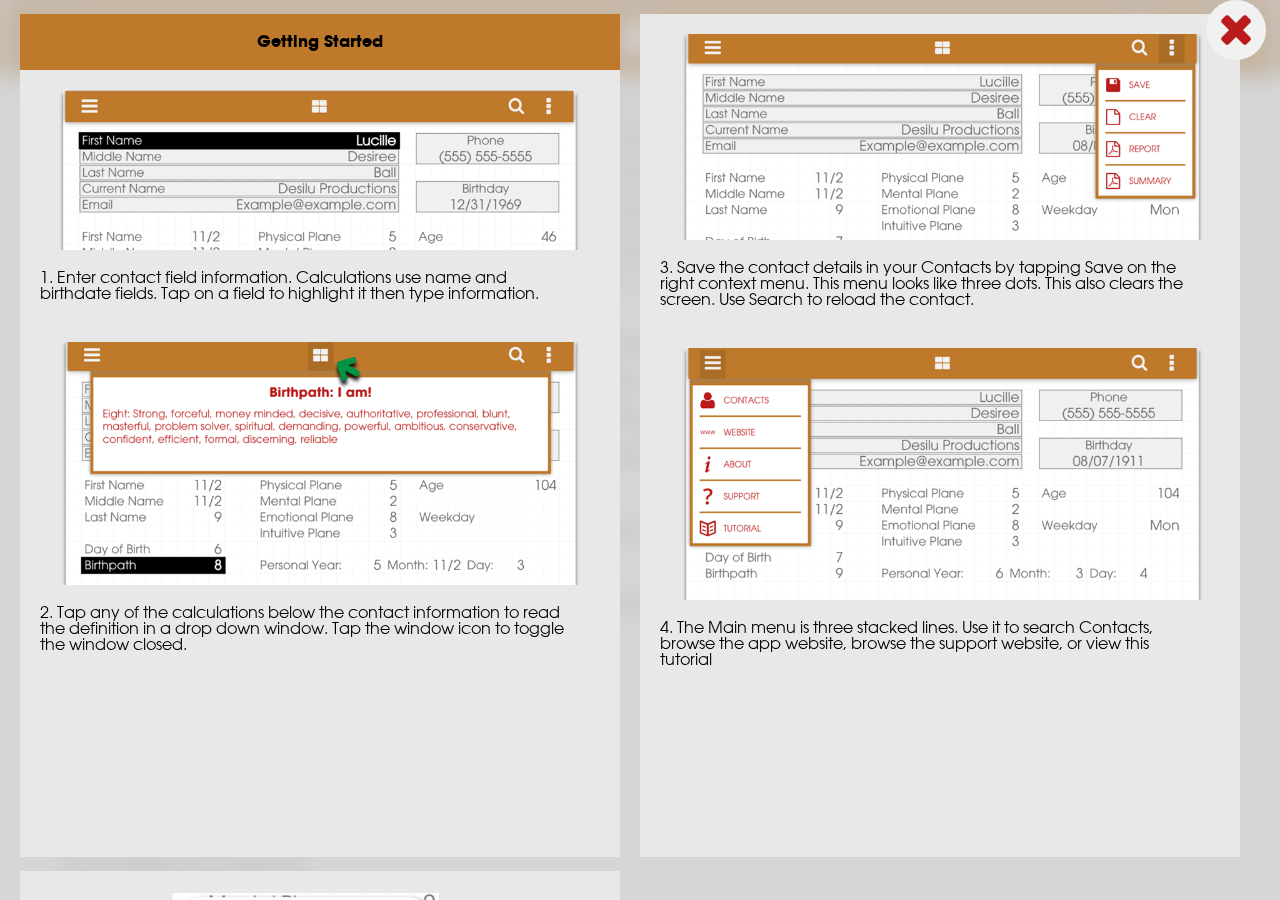
==== index.html @ e940ca66 "26" ====
<html>
<head>
<meta http-equiv = "content-type" content = "application/xhtml+xml; charset = UTF-8" />
<meta content = 'width = device-width, initial-scale = 1.0, maximum-scale = 1.0, user-scalable = 0' name = 'viewport' />
<meta name = "viewport" content = "width = device-width, maximum-scale = 1.0, initial-scale = 1.0">
<meta name="apple-mobile-web-app-status-bar-style" content="black">
<meta name="viewport" content="width=device-width, initial-scale=1.0, user-scalable=no, minimum-scale=1.0, maximum-scale=1.0">
<meta name = "apple-mobile-web-app-capable" content = "yes">
<meta name = "title" content = "Num" />
<meta name = "description" content = "Wes Hamilton Numerology" />
<title>Wes Hamilton Numerology</title>
<script src="phonegap.js"></script>
<script src="jquery.min.js"></script>

<script type="text/javascript" src="about.js"></script>
<script type="text/javascript" src="tutorial.js"></script>
<script type="text/javascript" src="rui.js"></script>
<script type="text/javascript" src="summaryfields.js"></script>
<script type="text/javascript" src="jsPDF/jspdf.js"></script>
<script type="text/javascript" src="jsPDF/libs/Deflate/adler32cs.js"></script>
<!--
<script type="text/javascript" src="jsPDF/libs/FilenamesSaver.min.js"></script>
-->
<script type="text/javascript" src="jsPDF/libs/BlobBuilder.min.js"></script>

<script type="text/javascript" src="jsPDF/jspdf.plugin.addimage.js"></script>
<script type="text/javascript" src="jsPDF/jspdf.plugin.standard_fonts_metrics.js"></script>
<script type="text/javascript" src="jsPDF/jspdf.plugin.split_text_to_size.js"></script>
<script type="text/javascript" src="jsPDF/jspdf.plugin.from_html.js"></script>

<script src="metabyfieldvalue.js"></script>
<script src="summarybyfieldvalue.js"></script>
<script>
document.addEventListener('deviceready', this.onDeviceReady, false);
function onDeviceReady(){
  //dbug('onDeviceReady()');
  web=false;
  if(device.platform=="Android"){
    android=true;
    ////AndroidFullScreen.immersiveMode(successFunction, errorFunction);
    //Immersify.enableSticky(immersifySuccess, immersifyError); // no longer using plugin
    }
  if(device.platform=="iOS"){ios=true;}
  }
var web=true;
var ios=false;
var android=false;

var viewportWidth=1;
var viewportHeight=1;
var canv;
var ctx;
var cellsDown=24;
var rowCells=1;
var cellsAcross=32;
var g=1;
var uiObj=[];
var rowCount=0;
var shifted=false;
// begin article functions and vars
var searchData=[];
var articleWidth=100;
var searchPhrase="";
var articleHeight=100;
var articleUp=false;
function closeArticle(){
  document.getElementById('articleDiv').innerHTML="";
  articleUp=false;
  if((currentPage=="toolSplash")||(currentPage=="login")){
    if((currentPage=="login")&&(profileReturnPage=="appcorepassioncareer")){
      currentPage="login";
    }
    else{
      currentPage="toolbox";
    }
  }
  geometry();
}
var articleFilename="";
function loadArticle(filename, lineNum){
  stopSplash();
  articleFilename=filename;
  //dbug('loadArticle('+filename+', '+lineNum+')');
  headerText.innerHTML="Career Seeker";
  var htmlString="";
  htmlString+='<div id="articleHolder" class="container">';
  var fileId="not found";
  var lines=[];
  var lcSearchPhrase=searchPhrase.toLowerCase();
  for (var s=0; s<searchData.length; s++){
    //dbuga(searchData[s].filename +'??'+ filename);
    if(searchData[s].filename==filename){
      fileId=searchData[s].id;
      for (var l=0; l<searchData[s].lines.length; l++){
        var line=searchData[s].lines[l];
        if(searchPhrase != ""){line=highlightLine(line,searchPhrase);}
        line=line.replace('src="', 'src="pdf/');
        lines.push(line);
      }
    }
  }
  //dbuga("lines.length="+lines.length);
  if(filename != "glossary.html"){
    lines=glossarize(lines);
    }
  htmlString+=lines.join("\n");
  htmlString+='<div class="closeBlackIcon" style="float:right; width:44px; height:44px;" ontouchend="javascript:event.preventDefault(); closeArticle()"></div>';
  htmlString+='</div>';
  htmlString+='<div class="closeBlackIconTop" ontouchend="javascript:event.preventDefault(); closeArticle()"></div>';

  articleDiv.innerHTML="";
  //document.getElementById('articleDiv').scrollTop=0
  articleDiv.innerHTML=htmlString;
  if(lineNum>0){
    //dbuga(fileId+""+lineNum);
    $('#articleHolder').scrollTop(($('#'+fileId+lineNum).offset().top-50));
  }
  else{// this refuses to work.
    window.setTimeout('articleTop()', 1);
  }
  articleUp=true;
  geometry();
}
var colorMap={
        "bg":{"focus":{"r":0, "g":0, "b":0}, "highlight":{"r":200, "g":200, "b":200}, "blur":{"r":240, "g":240, "b":"240"}},
        "color":{"focus":{"r":255, "g":255, "b":255}, "highlight":{"r":0, "g":0, "b":0}, "blur":{"r":100, "g":100, "b":"100"}}
  };
var rCanv;
var rCtx;
function init(){
  //dbuga('init()');
  canv=document.getElementById('mainCanvas');
  ctx=canv.getContext('2d');
  rCanv=document.getElementById('reportCanvas');
  rCtx=rCanv.getContext('2d');
  //console.log('init()');
  document.getElementById('preloadHolder').style.display="none";
  geometry();
  labelObj=[
  ];
  var defaultValueSize=.85;
  var defaultLabelSize=.75;
  uiObj=[{
        "id":"metaDisplay", "focusable":false,
        "limit":2, "type":"label",
        "w":12, "h":6.5,
        "l":19, "t":1,
        "r":31, "b":7.5,
        "down":1, "up":-11,
        "valueSize":.6, "labelSize":.7,
        "label":"",
        "value":"",
        "focus":0}
         ,{
        "id":"firstNameInput", "focusable":true,
        "highlights":[
         "firstName",
         "physicalPlane",
         "mentalPlane",
         "emotionalPlane",
         "intuitivePlane",
         "destiny",
         "realization",
         "heartsDesire",
         "personality",
         "habitChallenge"
         ],
        "limit":20, "type":"alpha",
        "w":20, "h":rowCells,
        "l":1, "t":1,
        "r":21, "b":2,
        "down":1, "up":-2,
        "valueSize":defaultValueSize, "labelSize":defaultLabelSize,
        "label":"First Name",
        "value":"",
        "focus":0}
        ,{
        "id":"middleNameInput", "focusable":true,
        "highlights":[
         "middleName",
         "physicalPlane",
         "mentalPlane",
         "emotionalPlane",
         "intuitivePlane",
         "destiny",
         "realization",
         "heartsDesire",
         "personality",
         "habitChallenge"
         ],
        "limit":20, "type":"alpha",
        "w":20, "h":rowCells,
        "l":1, "t":2,
        "r":21, "b":3,
        "down":1, "up":-1,
        "valueSize":defaultValueSize, "labelSize":defaultLabelSize,
        "label":"Middle Name",
        "value":"",
        "focus":0}
        ,{
        "id":"lastNameInput", "focusable":true,
        "highlights":[
         "lastName",
         "physicalPlane",
         "mentalPlane",
         "emotionalPlane",
         "intuitivePlane",
         "destiny",
         "realization",
         "heartsDesire",
         "personality",
         "habitChallenge"
         ],
        "limit":20, "type":"alpha",
        "w":20, "h":rowCells,
        "l":1, "t":3,
        "r":21, "b":4,
        "down":1, "up":-1,
        "valueSize":defaultValueSize, "labelSize":defaultLabelSize,
        "label":"Last Name",
        "value":"",
        "focus":0}
        ,{
        "id":"currentNameInput", "focusable":true,
        "highlights":[
         ],
        "limit":40, "type":"alpha",
        "w":20, "h":rowCells,
        "l":1, "t":4,
        "r":21, "b":5,
        "down":1, "up":-1,
        "valueSize":defaultValueSize, "labelSize":defaultLabelSize,
        "label":"Current Name",
        "value":"",
        "focus":0}
        ,{
        "id":"emailInput", "focusable":true,
        "highlights":[
         ],
        "limit":40, "type":"alphacharnumeric",
        "w":20, "h":rowCells,
        "l":1, "t":5,
        "r":21, "b":6,
        "down":1, "up":-1,
        "valueSize":defaultValueSize, "labelSize":defaultLabelSize,
        "label":"Email",
        "value":"",
        "focus":0}
        ,{
        "id":"phoneInput", "focusable":true,
        "highlights":[
         ],
        "limit":20, "type":"numericphone",
        "w":9, "h":2,
        "l":22, "t":1,
        "r":31, "b":3,
        "down":1, "up":-1,
        "valueSize":defaultValueSize, "labelSize":defaultLabelSize,
        "label":"Phone",
        "value":"",
        "focus":0}
        ,{
        "id":"birthdayInput", "focusable":true,
        "highlights":[
         "ageInYears",
         "dayOfWeek",
         "dayOfBirth",
         "birthpath",
         "personalYear",
         "personalMonth",
         "personalDay",
         "realization",
         "firstPinnacle",
         "secondPinnacle",
         "thirdPinnacle",
         "fourthPinnacle",
         "firstChallenge",
         "secondChallenge",
         "thirdChallenge",
         "fourthChallenge",
         "firstAge",
         "secondAge",
         "thirdAge",
         "fourthAge",
         ],
        "limit":8, "type":"numericslash",
        "w":9, "h":2,
        "l":22, "t":4,
        "r":31, "b":6,
        "down":-5, "up":-1,
        "valueSize":defaultValueSize, "labelSize":defaultLabelSize,
        "label":"Birthday",
        "value":"",
        "focus":0}
        ,{
        "id":"ageInYears", "focusable":false,
        "limit":10, "type":"label",
        "w":9, "h":1,
        "l":22, "t":7,
        "r":31, "b":8,
        "down":2, "up":-2,
        "valueSize":defaultValueSize, "labelSize":defaultLabelSize,
        "label":"Age",
        "value":"",
        "focus":0}
        ,{
        "id":"dayOfWeek", "focusable":false,
        "limit":10, "type":"label",
        "w":9, "h":1,
        "l":22, "t":9,
        "r":31, "b":10,
        "down":2, "up":-2,
        "valueSize":defaultValueSize, "labelSize":defaultLabelSize,
        "label":"Weekday",
        "value":"",
        "focus":0}
        ,{
        "id":"firstName", "focusable":true,
        "limit":5, "type":"label",
        "w":9, "h":rowCells,
        "l":1, "t":7,
        "r":10, "b":8,
        "down":2, "up":-3,
        "valueSize":defaultValueSize, "labelSize":defaultLabelSize,
        "label":"First Name",
        "value":"",
        "focus":0}
        ,{
        "id":"physicalPlane", "focusable":true,
        "limit":5, "type":"label",
        "w":9, "h":rowCells,
        "l":12, "t":7,
        "r":21, "b":8,
        "down":2, "up":-2,
        "valueSize":defaultValueSize, "labelSize":defaultLabelSize,
        "label":"Physical Plane",
        "value":"",
        "focus":0}
        ,{
        "id":"middleName", "focusable":true,
        "limit":5, "type":"label",
        "w":9, "h":rowCells,
        "l":1, "t":8,
        "r":10, "b":9,
        "down":2, "up":-2,
        "valueSize":defaultValueSize, "labelSize":defaultLabelSize,
        "label":"Middle Name",
        "value":"",
        "focus":0}
        ,{
        "id":"mentalPlane", "focusable":true,
        "limit":5, "type":"label",
        "w":9, "h":rowCells,
        "l":12, "t":8,
        "r":21, "b":9,
        "down":2, "up":-2,
        "valueSize":defaultValueSize, "labelSize":defaultLabelSize,
        "label":"Mental Plane",
        "value":"",
        "focus":0}
        ,{
        "id":"lastName", "focusable":true,
        "limit":5, "type":"label",
        "w":9, "h":rowCells,
        "l":1, "t":9,
        "r":10, "b":10,
        "down":3, "up":-2,
        "valueSize":defaultValueSize, "labelSize":defaultLabelSize,
        "label":"Last Name",
        "value":"",
        "focus":0}
        ,{
        "id":"emotionalPlane", "focusable":true,
        "limit":5, "type":"label",
        "w":9, "h":rowCells,
        "l":12, "t":9,
        "r":21, "b":10,
        "down":1, "up":-2,
        "valueSize":defaultValueSize, "labelSize":defaultLabelSize,
        "label":"Emotional Plane",
        "value":"",
        "focus":0}
        ,{
        "id":"intuitivePlane", "focusable":true,
        "limit":5, "type":"label",
        "w":9, "h":rowCells,
        "l":12, "t":10,
        "r":21, "b":11,
        "down":3, "up":-1,
        "valueSize":defaultValueSize, "labelSize":defaultLabelSize,
        "label":"Intuitive Plane",
        "value":"",
        "focus":0}
        ,{
        "id":"dayOfBirth", "focusable":true,
        "limit":5, "type":"label",
        "w":9, "h":rowCells,
        "l":1, "t":11,
        "r":10, "b":12,
        "down":1, "up":-3,
        "valueSize":defaultValueSize, "labelSize":defaultLabelSize,
        "label":"Day of Birth",
        "value":"",
        "focus":0}
        ,{
        "id":"birthpath", "focusable":true,
        "limit":5, "type":"label",
        "w":9, "h":rowCells,
        "l":1, "t":12,
        "r":10, "b":13,
        "down":4, "up":-1,
        "valueSize":defaultValueSize, "labelSize":defaultLabelSize,
        "label":"Birthpath",
        "value":"",
        "focus":0}
        ,{
        "id":"personalYear", "focusable":true,
        "limit":5, "type":"label",
        "w":8, "h":rowCells,
        "l":12, "t":12,
        "r":20, "b":13,
        "down":4, "up":-3,
        "valueSize":defaultValueSize, "labelSize":defaultLabelSize,
        "label":"Personal Year:",
        "value":"",
        "focus":0}
        ,{
        "id":"personalMonth", "focusable":true,
        "limit":5, "type":"label",
        "w":5, "h":rowCells,
        "l":20, "t":12,
        "r":25, "b":13,
        "down":4, "up":-4,
        "valueSize":defaultValueSize, "labelSize":defaultLabelSize,
        "label":"Month:",
        "value":"",
        "focus":0}
        ,{
        "id":"personalDay", "focusable":true,
        "limit":5, "type":"label",
        "w":4, "h":rowCells,
        "l":25, "t":12,
        "r":29, "b":13,
        "down":4, "up":-5,
        "valueSize":defaultValueSize, "labelSize":defaultLabelSize,
        "label":"Day:",
        "value":"",
        "focus":0}
        ,{
        "id":"destiny", "focusable":true,
        "limit":5, "type":"label",
        "w":9, "h":rowCells,
        "l":1, "t":14,
        "r":10, "b":15,
        "down":4, "up":-4,
        "valueSize":defaultValueSize, "labelSize":defaultLabelSize,
        "label":"Destiny",
        "value":"",
        "focus":0}
        ,{
        "id":"~", "focusable":false,
        "limit":5, "type":"label",
        "w":4, "h":rowCells,
        "l":16, "t":14,
        "r":20, "b":15,
        "down":5, "up":-4,
        "valueSize":defaultValueSize, "labelSize":defaultLabelSize,
        "label":"Pinnacles",
        "value":"",
        "focus":0}
        ,{
        "id":"~", "focusable":false,
        "limit":5, "type":"label",
        "w":5, "h":rowCells,
        "l":21, "t":14,
        "r":26, "b":15,
        "down":5, "up":-4,
        "valueSize":defaultValueSize, "labelSize":defaultLabelSize,
        "label":"Challenges",
        "value":"",
        "focus":0}
        ,{
        "id":"~", "focusable":false,
        "limit":5, "type":"label",
        "w":3, "h":rowCells,
        "l":27, "t":14,
        "r":30, "b":15,
        "down":5, "up":-4,
        "valueSize":defaultValueSize, "labelSize":defaultLabelSize,
        "label":"Ages",
        "value":"",
        "focus":0}
        ,{
        "id":"realization", "focusable":true,
        "limit":5, "type":"label",
        "w":9, "h":rowCells,
        "l":1, "t":15,
        "r":10, "b":16,
        "down":5, "up":-4,
        "valueSize":defaultValueSize, "labelSize":defaultLabelSize,
        "label":"Realization",
        "value":"",
        "focus":0}
        ,{
        "id":"firstLabel", "focusable":true,
        "limit":5, "type":"label",
        "w":4, "h":rowCells,
        "l":12, "t":15,
        "r":16, "b":16,
        "down":5, "up":-5,
        "valueSize":defaultValueSize, "labelSize":defaultLabelSize,
        "label":"First",
        "value":"",
        "focus":0}
        ,{
        "id":"firstPinnacle", "focusable":true,
        "limit":5, "type":"label",
        "w":2, "h":rowCells,
        "l":16, "t":15,
        "r":18, "b":16,
        "down":5, "up":-5,
        "valueSize":defaultValueSize, "labelSize":defaultLabelSize,
        "label":"",
        "value":"",
        "focus":0}
        ,{
        "id":"firstChallenge", "focusable":true,
        "limit":5, "type":"label",
        "w":2, "h":rowCells,
        "l":21, "t":15,
        "r":23, "b":16,
        "down":5, "up":-5,
        "valueSize":defaultValueSize, "labelSize":defaultLabelSize,
        "label":"",
        "value":"",
        "focus":0}
        ,{
        "id":"firstAge", "focusable":false,
        "limit":5, "type":"label",
        "w":6, "h":rowCells,
        "l":25, "t":15,
        "r":31, "b":16,
        "down":5, "up":-5,
        "valueSize":defaultValueSize, "labelSize":defaultLabelSize,
        "label":"",
        "value":"",
        "focus":0}
        ,{
        "id":"heartsDesire", "focusable":true,
        "limit":5, "type":"label",
        "w":9, "h":rowCells,
        "l":1, "t":16,
        "r":10, "b":17,
        "down":5, "up":-5,
        "valueSize":defaultValueSize, "labelSize":defaultLabelSize,
        "label":"Heart's Desire",
        "value":"",
        "focus":0}
        ,{
        "id":"secondLabel", "focusable":true,
        "limit":5, "type":"label",
        "w":4, "h":rowCells,
        "l":12, "t":16,
        "r":16, "b":17,
        "down":5, "up":-5,
        "valueSize":defaultValueSize, "labelSize":defaultLabelSize,
        "label":"Second",
        "value":"",
        "focus":0}
        ,{
        "id":"secondPinnacle", "focusable":true,
        "limit":5, "type":"label",
        "w":2, "h":rowCells,
        "l":16, "t":16,
        "r":18, "b":17,
        "down":5, "up":-5,
        "valueSize":defaultValueSize, "labelSize":defaultLabelSize,
        "label":"",
        "value":"",
        "focus":0}
        ,{
        "id":"secondChallenge", "focusable":true,
        "limit":5, "type":"label",
        "w":2, "h":rowCells,
        "l":21, "t":16,
        "r":23, "b":17,
        "down":5, "up":-5,
        "valueSize":defaultValueSize, "labelSize":defaultLabelSize,
        "label":"",
        "value":"",
        "focus":0}
        ,{
        "id":"secondAge", "focusable":false,
        "limit":5, "type":"label",
        "w":6, "h":rowCells,
        "l":25, "t":16,
        "r":31, "b":17,
        "down":5, "up":-5,
        "valueSize":defaultValueSize, "labelSize":defaultLabelSize,
        "label":"",
        "value":"",
        "focus":0}
        ,{
        "id":"personality", "focusable":true,
        "limit":5, "type":"label",
        "w":9, "h":rowCells,
        "l":1, "t":17,
        "r":10, "b":18,
        "down":5, "up":-5,
        "valueSize":defaultValueSize, "labelSize":defaultLabelSize,
        "label":"Personality",
        "value":"",
        "focus":0}
        ,{
        "id":"thirdLabel", "focusable":true,
        "limit":5, "type":"label",
        "w":4, "h":rowCells,
        "l":12, "t":17,
        "r":16, "b":18,
        "down":5, "up":-5,
        "valueSize":defaultValueSize, "labelSize":defaultLabelSize,
        "label":"Third",
        "value":"",
        "focus":0}
        ,{
        "id":"thirdPinnacle", "focusable":true,
        "limit":5, "type":"label",
        "w":2, "h":rowCells,
        "l":16, "t":17,
        "r":18, "b":18,
        "down":5, "up":-5,
        "valueSize":defaultValueSize, "labelSize":defaultLabelSize,
        "label":"",
        "value":"",
        "focus":0}
        ,{
        "id":"thirdChallenge", "focusable":true,
        "limit":5, "type":"label",
        "w":2, "h":rowCells,
        "l":21, "t":17,
        "r":23, "b":18,
        "down":5, "up":-5,
        "valueSize":defaultValueSize, "labelSize":defaultLabelSize,
        "label":"",
        "value":"",
        "focus":0}
        ,{
        "id":"thirdAge", "focusable":false,
        "limit":5, "type":"label",
        "w":6, "h":rowCells,
        "l":25, "t":17,
        "r":31, "b":18,
        "down":5, "up":-5,
        "valueSize":defaultValueSize, "labelSize":defaultLabelSize,
        "label":"",
        "value":"",
        "focus":0}
        ,{
        "id":"habitChallenge", "focusable":true,
        "limit":5, "type":"label",
        "w":9, "h":rowCells,
        "l":1, "t":18,
        "r":10, "b":19,
        "down":5, "up":-5,
        "valueSize":defaultValueSize, "labelSize":defaultLabelSize,
        "label":"Habit Challenge",
        "value":"",
        "focus":0}
        ,{
        "id":"fourthLabel", "focusable":true,
        "limit":5, "type":"label",
        "w":4, "h":rowCells,
        "l":12, "t":18,
        "r":16, "b":19,
        "down":6, "up":-5,
        "valueSize":defaultValueSize, "labelSize":defaultLabelSize,
        "label":"Fourth",
        "value":"",
        "focus":0}
        ,{
        "id":"fourthPinnacle", "focusable":true,
        "limit":5, "type":"label",
        "w":2, "h":rowCells,
        "l":16, "t":18,
        "r":18, "b":19,
        "down":8, "up":-5,
        "valueSize":defaultValueSize, "labelSize":defaultLabelSize,
        "label":"",
        "value":"",
        "focus":0}
        ,{
        "id":"fourthChallenge", "focusable":true,
        "limit":5, "type":"label",
        "w":2, "h":rowCells,
        "l":21, "t":18,
        "r":23, "b":19,
        "down":10, "up":-5,
        "valueSize":defaultValueSize, "labelSize":defaultLabelSize,
        "label":"",
        "value":"",
        "focus":0}
        ,{
        "id":"fourthAge", "focusable":false,
        "limit":5, "type":"label",
        "w":6, "h":rowCells,
        "l":25, "t":18,
        "r":31, "b":19,
        "down":11, "up":-5,
        "valueSize":defaultValueSize, "labelSize":defaultLabelSize,
        "label":"",
        "value":"",
        "focus":0}
        ,{
        "id":"~", "focusable":false,
        "limit":5, "type":"label",
        "w":8, "h":rowCells*2,
        "l":1, "t":20,
        "r":9, "b":22,
        "down":11, "up":-5,
        "valueSize":defaultValueSize, "labelSize":defaultLabelSize,
        "label":"Distribution of Numbers in Name",
        "value":"",
        "focus":0}
        ,{
        "id":"count1", "focusable":true,
        "limit":2, "type":"label",
        "w":1, "h":2,
        "l":10, "t":20,
        "r":11, "b":22,
        "down":10, "up":-6,
        "valueSize":defaultValueSize, "labelSize":defaultLabelSize,
        "label":"1",
        "value":"",
        "focus":0}
        ,{
        "id":"count2", "focusable":true,
        "limit":2, "type":"label",
        "w":1, "h":2,
        "l":11.75, "t":20,
        "r":12.75, "b":22,
        "down":1, "up":-6,
        "valueSize":defaultValueSize, "labelSize":defaultLabelSize,
        "label":"2",
        "value":"",
        "focus":0}
        ,{
        "id":"count3", "focusable":true,
        "limit":2, "type":"label",
        "w":1, "h":2,
        "l":13.5, "t":20,
        "r":14.5, "b":22,
        "down":1, "up":-7,
        "valueSize":defaultValueSize, "labelSize":defaultLabelSize,
        "label":"3",
        "value":"",
        "focus":0}
        ,{
        "id":"count4", "focusable":true,
        "limit":2, "type":"label",
        "w":1, "h":2,
        "l":15.25, "t":20,
        "r":16.25, "b":22,
        "down":1, "up":-7,
        "valueSize":defaultValueSize, "labelSize":defaultLabelSize,
        "label":"4",
        "value":"",
        "focus":0}
        ,{
        "id":"count5", "focusable":true,
        "limit":2, "type":"label",
        "w":1, "h":2,
        "l":17, "t":20,
        "r":18, "b":22,
        "down":1, "up":-8,
        "valueSize":defaultValueSize, "labelSize":defaultLabelSize,
        "label":"5",
        "value":"",
        "focus":0}
        ,{
        "id":"count6", "focusable":true,
        "limit":2, "type":"label",
        "w":1, "h":2,
        "l":18.75, "t":20,
        "r":19.75, "b":22,
        "down":1, "up":-9,
        "valueSize":defaultValueSize, "labelSize":defaultLabelSize,
        "label":"6",
        "value":"",
        "focus":0}
        ,{
        "id":"count7", "focusable":true,
        "limit":2, "type":"label",
        "w":1, "h":2,
        "l":20.5, "t":20,
        "r":21.5, "b":22,
        "down":1, "up":-9,
        "valueSize":defaultValueSize, "labelSize":defaultLabelSize,
        "label":"7",
        "value":"",
        "focus":0}
        ,{
        "id":"count8", "focusable":true,
        "limit":2, "type":"label",
        "w":1, "h":2,
        "l":22.25, "t":20,
        "r":23.25, "b":22,
        "down":1, "up":-10,
        "valueSize":defaultValueSize, "labelSize":defaultLabelSize,
        "label":"8",
        "value":"",
        "focus":0}
        ,{
        "id":"count9", "focusable":true,
        "limit":2, "type":"label",
        "w":1, "h":2,
        "l":24, "t":20,
        "r":25, "b":22,
        "down":1, "up":-10,
        "valueSize":defaultValueSize, "labelSize":defaultLabelSize,
        "label":"9",
        "value":"",
        "focus":0}
        ,{
        "id":"karmicLesson", "focusable":true,
        "limit":2, "type":"label",
        "w":6, "h":2,
        "l":25.5, "t":20,
        "r":31.5, "b":22,
        "down":1, "up":-11,
        "valueSize":defaultValueSize, "labelSize":defaultLabelSize,
        "label":"Karmic Lesson",
        "value":"",
        "focus":0}
  ];
  //hideSave();
  window.setInterval('secondTick()', 1000);
  window.requestAnimationFrame(tick);

  document.body.style.backgroundImage="";
  //dbuga('init() 6' );

  //dbuga('init() 7' );
  //createRui:function(containerRef, barColor, barTextColor, surroundColor, bgColor, textColor, circleColor, iconPath, barIcons, menuIcons, squareIcons, iconPad, selectColor, paraFont, headFont)
  rui.createRui(document.getElementById('menuHolder'), "#be792b", "#be792b", "#be792b", "rgb(255,255,255)", "#b91c1b", "#ffffff", "icons/", "white", "red", "red", 0.25, "rgba(200,200,200,.25)", "avantbook", "avantbold");

  //dbuga('init() yOffset='+yOffset );
  //dbuga('init() 8');
  openTutorial();
  //dbuga('init() completed');
  }
// unused
function appDown(e){
  dbuga('appDown ?????');
  }

function appTyped(keyCode){
    dbuga("appTyped should be disabled ???");
  }


var searchTyping=false;
function searchTyped(keyCode){
  dbuga('searchTyped('+keyCode+') searchTyping:'+searchTyping);
  }
var lastDown=0;
var lastPress=0;
var linkedSources={
  "firstName":"firstNameInput",
  "middleName":"middleNameInput",
  "lastName":"lastNameInput",
  };
function roundRect(ctx, x, y, w, h, rad, lineWidth, strokeStyle, fillStyle, label, labelColor, font, iconAlpha){
  var inset=rad+lineWidth/2;
  if(lineWidth>0){
    ctx.beginPath();
    ctx.arc(x+inset,y+inset, rad, pi*1, pi*1.5, false);
    ctx.arc(x+w-inset,y+inset, rad, pi*1.5, pi*2, false);
    ctx.arc(x+w-inset, y+h-inset, rad, 0, pi*.5, false);
    ctx.arc(x+inset,y+h-inset, rad, pi*.5, pi*1, false);
    ctx.closePath();
    ctx.strokeStyle=strokeStyle;
    ctx.fillStyle=fillStyle;
    ctx.fill();
    ctx.lineWidth=lineWidth;
    ctx.stroke();
    }
  if(label.indexOf(".png")>-1){
    ctx.globalAlpha=iconAlpha;
    var img=document.getElementById(label);
    ctx.drawImage(img, x+inset, y+inset, w-inset*2, h-inset*2);
    ctx.globalAlpha=1;
    }
  else{
    ctx.fillStyle=labelColor;
    ctx.textBaseline= "middle";
    ctx.textAlign= "center";
    ctx.font=font;
    var parts=label.split("-");
    //1:step:1/2, start:1/2
    //2:step:1/3 start:1/3
    //3:step:1/4 start:1/4
    var step=h/(parts.length+1);
    for (var p=0; p<parts.length; p++){
      ctx.fillText(parts[p],x+w/2,y+step+step*p);
      }
    }
  }
var saving=false;
var hideLeft=-12;
var unhideLeft=19;
var hideTop=-2;
var unhideTop=5;
function setupLocalStorage(){
  //dbuga('setupLocalStorage()');
  if(localStorage.getItem("reading") === null) {
    //dbuga('setupLocalStorage()3 reading null');
    localStorage.setItem("reading", JSON.stringify(reading));
    }
  else{
    //dbuga('setupLocalStorage() 4');
    reading=JSON.parse(localStorage.getItem("reading"));
    updateIdValue("firstNameInput", reading.firstNameInput);
    updateIdValue("middleNameInput", reading.middleNameInput);
    updateIdValue("lastNameInput", reading.lastNameInput);
    updateIdValue("currentNameInput", reading.currentNameInput);
    updateIdValue("birthdayInput", reading.birthdayInput);
    updateIdValue("phoneInput", reading.phoneInput);
    updateIdValue("emailInput", reading.emailInput);
    //dbuga('setupLocalStorage() 5');
    userInput();
    //dbuga('setupLocalStorage() 6');
    }
  //dbuga('setupLocalStorage() completed');
  }
var reading={"valid":false, "counts":[-1,0,0,0,0,0,0,0,0,0]};
var daysOfWeek=["Sunday", "Monday", "Tuesday", "Wednesday", "Thursday", "Friday", "Saturday"];
function nowMMDDYYYY(){
  var nowDate=new Date();
  var dd=nowDate.getDate();
  if(dd<10){dd="0"+dd;}
  var mm=nowDate.getMonth()+1;
  if(mm<10){mm="0"+mm;}
  var yyyy=nowDate.getFullYear();
  return mm+""+dd+""+yyyy;
  }
function userInput(){
  var nowDate=new Date();
  reading.valid=false;
  // needed? use clearCalcs here instead
  //console.log('userInput so clearCalcs first');
  clearCalcs();
  reading.firstNameInput=valueOfId("firstNameInput").toLowerCase();
  reading.middleNameInput=valueOfId("middleNameInput").toLowerCase();
  reading.lastNameInput=valueOfId("lastNameInput").toLowerCase();
  reading.currentNameInput=valueOfId("currentNameInput").toLowerCase();
  reading.emailInput=valueOfId("emailInput");
  reading.phoneInput=valueOfId("phoneInput");
  reading.birthdayInput=valueOfId("birthdayInput");

  if(reading.birthdayInput.length==8){
    reading.birthMMDDYYYY=reading.birthdayInput;
    var parts=reading.birthdayInput.split('');
    reading.birthYYYY=parts.slice(4,8).join('');
    reading.birthDD=parts.slice(2,4).join('');
    reading.birthMM=parts.slice(0,2).join('');
    //dbuga(uiObj[uiFocus].id+ " " +uiObj[uiFocus].value);
    reading.birthdateDate=new Date(Number(reading.birthYYYY), Number(reading.birthMM)-1, Number(reading.birthDD));
    reading.dayOfWeekNum=reading.birthdateDate.getDay();
    reading.dayOfWeekStr=daysOfWeek[reading.dayOfWeekNum];
    //reading.dayOfBirth=specialize(reading.birthDD);//1-31 including 11/2...
    reading.dayOfBirth=reduceNumStr(""+reading.birthDD, "birthDD");//1-31 including 11/2...

    reading.ageInYears=getAge(reading.birthdateDate);
    reading.birthSum=Number(unmaster(reduceNumStr(reading.birthMM, "birthMM")))+Number(unmaster(reduceNumStr(reading.birthDD, "birthDD")))+Number(unmaster(reduceNumStr(reading.birthYYYY, "birthYYYY")));
    reading.birthpath=reduceNumStr(""+reading.birthSum, "reading.birthSum");
  //personal
    reading.globalYear=nowDate.getFullYear();
    reading.globalYearVal=reduceNumStr(""+reading.globalYear, "globalyear");
    var personalYearNum=Number(reading.birthMM)+Number(reading.birthDD)+Number(reading.globalYear);
    reading.personalYear=reduceNumStr(""+personalYearNum, "personalYear");

    reading.globalMonth=nowDate.getMonth()+1;
    //dbuga("reading.globalMonth "+reading.globalMonth);
    reading.globalMonthVal=reduceNumStr(""+reading.globalMonth, "globalMonth");

    reading.personalMonthNum=Number(master(reading.personalYear))+Number(reading.globalMonth);
    reading.personalMonth=reduceNumStr(""+reading.personalMonthNum, "personalMonth");
    reading.globalDay=nowDate.getDate();
    reading.globalDayVal=reduceNumStr(""+reading.globalDay, "globalDay");
    reading.personalDayNum=Number(master(reading.personalYear))+Number(reading.globalMonth)+Number(reading.globalDay);
    reading.personalDay=reduceNumStr(reading.personalDayNum+"", "personalDayNum");
    var m=Number(unmaster(reduceNumStr(reading.birthMM)), "m");
    var d=Number(unmaster(reduceNumStr(reading.birthDD)), "d");
    var y=Number(unmaster(reduceNumStr(reading.birthYYYY)), "y");
    reading.firstPinnacle=reduceNumStr(""+(m+d), "firstPinnacle");
    reading.secondPinnacle=reduceNumStr(""+(d+y), "secondPinnacle");
    reading.thirdPinnacle=reduceNumStr(""+sumArray([reading.firstPinnacle,reading.secondPinnacle]), "thirdPinnacle");
    reading.fourthPinnacle=reduceNumStr(""+(m+y), "fourthPinnacle");
    reading.firstChallenge=reduceNumStr(""+Math.abs(m-d), "firstChallenge");
    reading.secondChallenge=reduceNumStr(""+Math.abs(d-y), "secondChallenge");
    reading.thirdChallenge=reduceNumStr(""+Math.abs(Number(unmaster(reading.firstChallenge))-Number(unmaster(reading.secondChallenge))), "thirdChallenge");
    reading.fourthChallenge=reduceNumStr(""+Math.abs(m-y), "fourthChallenge");
// june 17 new ages
    reading.firstAgeStart=0;
    reading.firstAgeEnd=36-Number(unmaster(reading.birthpath));
    reading.firstAgeLabel=reading.firstAgeStart+" to "+reading.firstAgeEnd;
    reading.firstAgeValue=reading.firstAgeEnd+Number(reading.birthYYYY);
    reading.secondAgeStart=reading.firstAgeEnd+1;
    reading.secondAgeEnd=reading.secondAgeStart+8;
    reading.secondAgeLabel=reading.secondAgeStart+" to "+reading.secondAgeEnd;
    reading.secondAgeValue=reading.secondAgeEnd+Number(reading.birthYYYY);
    reading.thirdAgeStart=reading.secondAgeEnd+1;
    reading.thirdAgeEnd=reading.thirdAgeStart+8;
    reading.thirdAgeLabel=reading.thirdAgeStart+" to "+reading.thirdAgeEnd;
    reading.thirdAgeValue=reading.thirdAgeEnd+Number(reading.birthYYYY);
    reading.fourthAgeStart=reading.thirdAgeEnd+1;
    reading.fourthAgeEnd="*";
    reading.fourthAgeLabel=reading.fourthAgeStart+" to "+reading.fourthAgeEnd;
    reading.fourthAgeValue="";
    }
  //dbug("reading.birthdayInput.length "+reading.birthdayInput.length);
  if(reading.firstNameInput != ""){
    reading.firstNameSum=sumArray(strToNums(valueOfId("firstNameInput")));
    reading.firstNameVal=reduceNumStr(""+reading.firstNameSum, "reading.firstNameSum");
    //console.log('reading.firstNameVal '+reading.firstNameVal);
    }
  if(reading.middleNameInput != ""){
    reading.middleNameSum=sumArray(strToNums(valueOfId("middleNameInput")));
    reading.middleNameVal=reduceNumStr(""+reading.middleNameSum, "reading.middleNameSum");
    }
  if(reading.lastNameInput != ""){
    reading.lastNameSum=sumArray(strToNums(valueOfId("lastNameInput")));
    reading.lastNameVal=reduceNumStr(""+reading.lastNameSum, "reading.lastNameSum");
    }
  if((reading.firstNameInput != "")&&(reading.lastNameInput != "")){
    reading.destiny=reduceNumStr(""+sumArray([master(reading.firstNameVal), master(reading.middleNameVal), master(reading.lastNameVal)]), "destiny");
    //console.log(reading);
    reading.nameStr=valueOfId("firstNameInput")+valueOfId("middleNameInput")+valueOfId("lastNameInput");
    reading.nameVowelArray=vowels(reading.nameStr);
    reading.heartsDesire=reduceNumStr(""+sumLetterArray(reading.nameVowelArray), "heartsDesire");
    reading.nameConsonantArray=consonants(reading.nameStr);
    reading.personality=reduceNumStr(""+sumLetterArray(reading.nameConsonantArray), "personality");
    reading.habitChallenge=reduceNumStr(""+reading.nameStr.length, "habitChallenge");
    reading.counts=[-1,
    numberCount(1,reading.nameStr),
    numberCount(2,reading.nameStr),
    numberCount(3,reading.nameStr),
    numberCount(4,reading.nameStr),
    numberCount(5,reading.nameStr),
    numberCount(6,reading.nameStr),
    numberCount(7,reading.nameStr),
    numberCount(8,reading.nameStr),
    numberCount(9,reading.nameStr)
    ];
    reading.karmicArray=[];
  //dbuga("userInput counts "+reading.counts.length);
    for(var n=1; n<=9; n++){
      if(reading.counts[n]==0){reading.karmicArray.push(""+n);}
      }
    reading.physicalPlane=reduceNumStr(""+(reading.counts[4]+reading.counts[5]), "physicalPlane");
    reading.mentalPlane=reduceNumStr(""+(reading.counts[1]+reading.counts[8]), "mentalPlane");
    reading.emotionalPlane=reduceNumStr(""+(reading.counts[2]+reading.counts[3]+reading.counts[6]), "emotionalPlane");
    reading.intuitivePlane=reduceNumStr(""+(reading.counts[7]+reading.counts[9]), "intuitivePlane");

  if((reading.birthdayInput.length==8)&&(reading.firstNameInput != "")&&(reading.lastNameInput != "")){
    // fully valid
    reading.realization=reduceNumStr(""+sumArray([reading.destiny, reading.birthpath]), "realization");
    }

    localStorage.setItem("reading", JSON.stringify(reading));
    }
  if(metaFocus != -1){updateMeta();}
  if((reading.birthdayInput.length==8) && (reading.firstNameInput.length>0) && (reading.lastNameInput.length>0)){
    reading.valid=true;
    }
  updateValues();
  }
function clearCalcs(){
  //dbuga('clearCalcs()');
    reading.birthMMDDYYYY="";
    reading.birthYYYY='';
    reading.birthDD='';
    reading.birthMM='';
    reading.dayOfWeekNum=0;
    reading.dayOfWeekStr="";
    reading.dayOfBirth="";
    reading.ageInYears="";
    reading.birthSum="";
    reading.birthpath="";
  //added july 2
  reading.firstNameInput="";
  reading.middleNameInput="";
  reading.lastNameInput="";
  reading.birthdayInput="";
  reading.birthdateDate="";
  reading.valid=false;
  //added july 2
  reading.currentNameInput="";
  reading.emailInput="";
  reading.phoneInput="";
  reading.firstNameSum="";
  reading.firstNameVal="";
  reading.middleNameSum="";
  reading.middleNameVal="";
  reading.lastNameSum="";
  reading.lastNameVal="";
  reading.destiny="";
  reading.nameStr="";
  reading.nameVowelArray=[];
  reading.heartsDesire="";
  reading.nameConsonantArray=[];
  reading.personality="";
  reading.realization="";

  reading.habitChallenge="";
  reading.karmicArray=[];
  //dbuga("clearCalcs counts "+reading.counts.length);
  for(var n=1; n<=9; n++){
    reading.counts[n]="";
    }
  reading.physicalPlane="";
  reading.mentalPlane="";
  reading.emotionalPlane="";
  reading.intuitivePlane="";
  //personal
  reading.globalYear="";
  reading.globalYearVal="";
  var personalYearNum="";
  reading.personalYear="";

  reading.globalMonth="";
  reading.globalMonthVal="";

  reading.personalMonthNum="";
  reading.personalMonth="";
  reading.globalDay="";
  reading.globalDayVal="";
  reading.personalDayNum="";
  reading.personalDay="";
  reading.firstPinnacle="";
  reading.secondPinnacle="";
  reading.thirdPinnacle="";
  reading.fourthPinnacle="";
  reading.firstChallenge="";
  reading.secondChallenge="";
  reading.thirdChallenge="";
  reading.fourthChallenge="";
  reading.firstAgeLabel="";
  reading.secondAgeLabel="";
  reading.thirdAgeLabel="";
  reading.fourthAgeLabel="";
  reading.firstAgeValue="";
  reading.secondAgeValue="";
  reading.thirdAgeValue="";
  reading.fourthAgeValue="";
  updateValues();
  }
function updateValues(){
  updateIdValue("dayOfWeek", reading.dayOfWeekStr);
  updateIdValue("dayOfBirth", reading.dayOfBirth);
    updateIdValue("ageInYears", reading.ageInYears);
    updateIdValue("birthpath", reading.birthpath);
updateIdValue("firstName", reading.firstNameVal);
    updateIdValue("middleName", reading.middleNameVal);
  updateIdValue("lastName", reading.lastNameVal);
updateIdValue("destiny", reading.destiny);
  updateIdValue("heartsDesire", reading.heartsDesire);
    updateIdValue("personality", reading.personality);
    updateIdValue("realization", reading.realization);
  updateIdValue("habitChallenge", reading.habitChallenge);
  //dbuga("update counts "+reading.counts.length);
for(var n=1; n<=9; n++){
    updateIdValue("count"+n, ""+reading.counts[n]);
 }
  updateIdValue("karmicLesson", reading.karmicArray.join(" "));
  updateIdValue("physicalPlane", ""+reading.physicalPlane);
  updateIdValue("mentalPlane", ""+reading.mentalPlane);
  updateIdValue("emotionalPlane", ""+reading.emotionalPlane);
  updateIdValue("intuitivePlane", ""+reading.intuitivePlane);
  updateIdValue("personalYear", ""+reading.personalYear);
  updateIdValue("personalMonth", ""+reading.personalMonth);
  updateIdValue("personalDay", ""+reading.personalDay);
  updateIdValue("firstPinnacle", ""+reading.firstPinnacle);
  updateIdValue("secondPinnacle", ""+reading.secondPinnacle);
  updateIdValue("thirdPinnacle", ""+reading.thirdPinnacle);
  updateIdValue("fourthPinnacle", ""+reading.fourthPinnacle);
  updateIdValue("firstChallenge", ""+reading.firstChallenge);
  updateIdValue("secondChallenge", ""+reading.secondChallenge);
  updateIdValue("thirdChallenge", ""+reading.thirdChallenge);
  updateIdValue("fourthChallenge", ""+reading.fourthChallenge);
  updateIdLabel("firstAge", reading.firstAgeLabel);
  updateIdValue("firstAge", reading.firstAgeValue);
  updateIdLabel("secondAge", reading.secondAgeLabel);
  updateIdValue("secondAge", reading.secondAgeValue);
  updateIdLabel("thirdAge", reading.thirdAgeLabel);
  updateIdValue("thirdAge", reading.thirdAgeValue);
  updateIdLabel("fourthAge", reading.fourthAgeLabel);
  updateIdValue("fourthAge", reading.fourthAgeValue);
  }
function getAge(birthDate) {
    var today = new Date();
    var age = today.getFullYear() - birthDate.getFullYear();
    var m = today.getMonth() - birthDate.getMonth();
    if (m < 0 || (m === 0 && today.getDate() < birthDate.getDate())) {
        age--;
    }
    return age;
}
function numberCount(num, str){
  var nums=strToNums(str);
  var count=0;
  for(var n=0; n<nums.length; n++){
    if(nums[n]==num){count++;}
    }
  return count;
  }
function vowels(str){
  var vowels=[];
  var consonants=[];
  var parts=str.split('');
  var prevVowel=false;
  for(var p=0; p<parts.length; p++){
    if(isVowel(parts[p])){
      if((parts[p]=="y")&&(prevVowel==true)){
        consonants.push(parts[p]);
        prevVowel=false;
        }
      else{
        vowels.push(parts[p]);
        prevVowel=true;
        }
      }
    else{
      consonants.push(parts[p]);
      prevVowel=false;
      }
    }
  return vowels;
  }
function consonants(str){
  var vowels=[];
  var consonants=[];
  var parts=str.split('');
  var prevVowel=false;
  for(var p=0; p<parts.length; p++){
    if(isVowel(parts[p])){
      if((parts[p]=="y")&&(prevVowel==true)){
        consonants.push(parts[p]);
        prevVowel=false;
        }
      else{
        vowels.push(parts[p]);
        prevVowel=true;
        }
      }
    else{
      consonants.push(parts[p]);
      prevVowel=false;
      }
    }
  return consonants;
  }
function isVowel(c) {
    return ['a', 'e', 'i', 'o', 'u', 'y'].indexOf(c.toLowerCase()) !== -1
}
function sumArray(arr){
  var sum=0;
  for (var n=0; n<arr.length; n++){
    var item=""+arr[n];
    if(item.indexOf("/")>-1){item=unmaster(item);}
    sum+=Number(item);
    }
  return sum;
  }
function updateIdValue(id, value){
  for (var u=0; u<uiObj.length; u++){
    if(uiObj[u].id==id){
      uiObj[u].value=value;
      if(id.indexOf('Input')>-1){
        //dbuga('localStorage set '+id+' to '+value);
        document.getElementById(id).value=value;
        }
      }
    }
  }
function updateIdLabel(id, value){
  for (var u=0; u<uiObj.length; u++){
    if(uiObj[u].id==id){
      uiObj[u].label=value;
      }
    }
  }
function valueOfId(id){
  if(uiObj[u]===null){return "";}
  var value="";
  for (var u=0; u<uiObj.length; u++){
    if(uiObj[u].id==id){
      value=uiObj[u].value;
      if(typeof value=="undefined"){value="";}
      }
    }
  return value;
  }
var uiFocus=-1;
var metaFocus=-1;
//var typed=false;
//var clearField=false;
function setUiFocus(toNum){
  if((uiFocus>-1)&&(toNum>-1)){
    if(uiObj[uiFocus].id.indexOf("Input")>-1){
      if(uiObj[toNum].id.indexOf("Input")==-1){
        hideKeyboard();
        }
      }
    }
  //console.log('setUiFocus('+toNum+')');
  //updateIdLabel('metaDisplay', "");
  uiFocus=toNum;

  //dbuga('setUiFocus sets typed('+typed+') to false');
  //typed=false;
  //clearField=false;
  if(uiFocus != -1){
    if(uiObj[uiFocus]['focusable']){
      setMetaFocus(toNum);
      }
    }
  ////AndroidFullScreen.immersiveMode(successFunction, errorFunction);

  }
var hideKeyboard = function() {
 document.activeElement.blur();
 var inputs = document.querySelectorAll('input');
 for(var i=0; i < inputs.length; i++) {
  inputs[i].blur();
 }
  if(android){
   Immersify.enableSticky(immersifySuccess, immersifyError);
   }
};
function immersifySuccess(){
  //dbuga('immersifySuccess()');
  }
function immersifyError(){
  //dbuga('immersifyError()');
  }
function setMetaFocus(toNum){
  if((menus["dashboard"].selected==false)&&(uiObj[toNum].id.indexOf("Input")==-1)){
    rui.toggleMenu('dashboard', 'setMetaFocus');
    }
  if(inArray(uiObj[toNum]['id'], Object.keys(metaByFieldValue))){
    metaFocus=toNum;
    updateMeta();
    }
  }
function updateMeta(){
  //updateIdLabel("metaDisplay", "");
  //updateIdValue("metaDisplay", "");
  menus["dashboard"].panes[0].contents[0].text="";
  menus["dashboard"].panes[0].contents[1].text="";
  if(inArray(uiObj[metaFocus]['id'], Object.keys(metaByFieldValue))){// should be true anyways
    var fields=Object.keys(metaByFieldValue);
    for (var f=0; f<fields.length; f++){
      if(fields[f]==uiObj[metaFocus]['id']){
        var fieldMeta=metaByFieldValue[fields[f]];
        //updateIdLabel("metaDisplay", ""+fieldMeta['label']);
        var label=fieldMeta['label'];
        if(inArray(fields[f], Object.keys(linkedSources))){
          label=label+" - "+titleCase(reading[linkedSources[fields[f]]]);
          }
        menus["dashboard"].panes[0].contents[0].text=label;
        if(inArray(uiObj[metaFocus]['value'], Object.keys(fieldMeta))){
          var values=Object.keys(fieldMeta);
          for(var v=0; v<values.length; v++){
            if(values[v]==uiObj[metaFocus]['value']){
              //console.log(fieldMeta['label']+" "+fieldMeta[values[v]]);
              if((fieldMeta[values[v]]=="")&&(values[v].indexOf("/")>-1)){
                //updateIdValue("metaDisplay", ""+fieldMeta[unmaster(values[v])]);
                menus["dashboard"].panes[0].contents[1].text=fieldMeta[unmaster(values[v])];
                }
              else{
                //updateIdValue("metaDisplay", ""+fieldMeta[values[v]]);
                menus["dashboard"].panes[0].contents[1].text=fieldMeta[values[v]];
                }
              }
            }
          }
        else{// val not found, is karma?
          if(uiObj[metaFocus]['id']=="karmicLesson"){
            var str="";
            //console.log('karmicLesson '+uiObj[metaFocus].value)
            var glom=uiObj[metaFocus].value;
            if(glom !=""){
              var parts=glom.split(" ");
              for(var p=0; p<parts.length; p++){
                //console.log(parts[p]);
                str+=fieldMeta[parts[p]]+" ";
                }
              //updateIdValue("metaDisplay", str)
              }
            menus["dashboard"].panes[0].contents[1].text=str;
            }
          }
        }
      }
    }
  rui.drawUx();
  }
function randomColor(){
  return "rgba(" + rnd(256) +","+ rnd(256) +","+ rnd(256) +",.5)";
  }
var frames=0;
function tick(timestamp){
  if(uiFocus == -1){redrawAll();}
  else{
    if(uiObj[uiFocus].id.indexOf('Input') == -1){redrawAll();}
    }
  //canv.width=viewportWidth;
  frames++;
  window.requestAnimationFrame(tick);
  }
function redrawAll(){
  drawGrid();
  drawUi();
  }

//window.requestAnimationFrame(tick);
function rnd(range){
  return Math.floor(Math.random()*range);
  }
function wrapText(context, text, x, y, maxWidth, lineHeight, stroke) {
        //console.log('wrap ' +text+' '+y);
        var height = lineHeight;
        var words = text.split(' ');
        var line = '';
        for(var n = 0; n < words.length; n++) {
          var testLine = line + words[n] + ' ';
          var metrics = context.measureText(testLine);
          var testWidth = metrics.width;
          if (testWidth > maxWidth && n > 0) {
            if(stroke){context.strokeText(line, x, y);}
            else{context.fillText(line, x, y);}
            line = words[n] + ' ';
            y += lineHeight;
            height += lineHeight;
            }
          else {
            line = testLine;
            }
          }
        if(stroke){context.strokeText(line, x, y);}
        else{context.fillText(line, x, y);}
        return height;
        }
function wrapTest(context, text, x, y, maxWidth, lineHeight, stroke) {
        var height = lineHeight;
        var words = text.split(' ');
        var line = '';
        for(var n = 0; n < words.length; n++) {
          var testLine = line + words[n] + ' ';
          var metrics = context.measureText(testLine);
          var testWidth = metrics.width;
          if (testWidth > maxWidth && n > 0) {
            line = words[n] + ' ';
            y += lineHeight;
            height += lineHeight;
            }
          else {
            line = testLine;
            }
          }
        //console.log(y+" "+height+" "+text)
        return height;
        }

function drawGrid(){
  ctx.fillStyle="white";
  ctx.fillRect(0,0,canv.width, canv.height);
  ctx.strokeStyle="rgba(0,0,0,.05)";
  ctx.lineWidth=g/32;
  ctx.beginPath();
  for (var x=0; x<=cellsAcross; x++){
    ctx.moveTo(x*g, 0);
    ctx.lineTo(x*g, cellsDown*g);
    }
  for (var y=0; y<=cellsDown; y++){
    ctx.moveTo(0, y*g);
    ctx.lineTo(cellsAcross*g, y*g);
    }
  ctx.stroke();
  }
function drawUi(){
  var focusPad=.1*g;
  var blurPad=.05*g;
  var highlights=[];
  if(uiFocus>-1){
    if(uiObj[uiFocus].id.indexOf("Input")>-1){
      highlights=uiObj[uiFocus].highlights;
      }
    }
  //dbug("+highlights "+highlights.length);
  for (var u=0; u<uiObj.length; u++){
    //console.log(u+" "+uiObj[u]['id']);
    //if((uiObj[u]['id']=="findInput")&&(hideButtons)){u++;}
    if(uiObj[u]['focusable']){
      if(u==uiFocus){uiObj[u]['focus']+=focusStep;}
      else{uiObj[u].focus-=focusStep;}
      if(uiObj[u].focus>1){uiObj[u]['focus']=1;}
      if(uiObj[u].focus<0){uiObj[u]['focus']=0;}
      }
    var prog=Math.sin(uiObj[u].focus*pi/2);
    var colorR=Math.floor(prog*colorMap['color']['focus'].r+(1-prog)*colorMap['color']['blur'].r);
    var colorG=Math.floor(prog*colorMap['color']['focus'].g+(1-prog)*colorMap['color']['blur'].g);
    var colorB=Math.floor(prog*colorMap['color']['focus'].b+(1-prog)*colorMap['color']['blur'].b);
    var bgR=Math.floor(prog*colorMap['bg']['focus'].r+(1-prog)*colorMap['bg']['blur'].r);
    var bgG=Math.floor(prog*colorMap['bg']['focus'].g+(1-prog)*colorMap['bg']['blur'].g);
    var bgB=Math.floor(prog*colorMap['bg']['focus'].b+(1-prog)*colorMap['bg']['blur'].b);
    if(inArray(uiObj[u]['id'],highlights)){
      //dbuga('highlight '+uiObj[u]['id']);
      colorR=Math.floor(prog*colorMap['color']['blur'].r+(1-prog)*colorMap['color']['highlight'].r);
      colorG=Math.floor(prog*colorMap['color']['blur'].g+(1-prog)*colorMap['color']['highlight'].g);
      colorB=Math.floor(prog*colorMap['color']['blur'].b+(1-prog)*colorMap['color']['highlight'].b);
      bgR=Math.floor(prog*colorMap['bg']['blur'].r+(1-prog)*colorMap['bg']['highlight'].r);
      bgG=Math.floor(prog*colorMap['bg']['blur'].g+(1-prog)*colorMap['bg']['highlight'].g);
      bgB=Math.floor(prog*colorMap['bg']['blur'].b+(1-prog)*colorMap['bg']['highlight'].b);
      }
    var pad=blurPad-focusPad*uiObj[u]['focus'];
    var value=uiObj[u].value;
    if(uiObj[u].type.indexOf("slash")>-1){
      value=dateFormat(value);
      }
    if(uiObj[u].type.indexOf("phone")>-1){
      value=phoneFormat(value);
      }
    if(uiObj[u].type.indexOf("alpha")>-1){
      if (typeof value == 'undefined'){value="";}
      if(uiObj[u].id != "emailInput"){
        value=titleCase(value);
        }
      }
    var valueFontPx=uiObj[u].valueSize*g-pad*0;
    var labelFontPx=uiObj[u].labelSize*g-pad*0;
    var valueLinePx=uiObj[u].valueSize*g*1.2;
    var labelLinePx=uiObj[u].labelSize*g*1.2;
    if(inArray(uiObj[u]['id'], highlights)){
      ctx.fillStyle="rgb("+bgR+","+bgG+","+bgB+")";
      ctx.fillRect(uiObj[u]['l']*g+pad, uiObj[u]['t']*g+pad, uiObj[u]['w']*g-pad*2, uiObj[u]['h']*g-pad*2);
      }
    if((uiObj[u].type != "label")||(prog>0)){
      ctx.fillStyle="rgb("+bgR+","+bgG+","+bgB+")";
      ctx.fillRect(uiObj[u]['l']*g+pad, uiObj[u]['t']*g+pad, uiObj[u]['w']*g-pad*2, uiObj[u]['h']*g-pad*2);
      ctx.lineWidth=g/32;
      ctx.strokeStyle="rgb("+colorR+","+colorG+","+colorB+")";
      ctx.strokeRect(uiObj[u]['l']*g+pad, uiObj[u]['t']*g+pad, uiObj[u]['w']*g-pad*2, uiObj[u]['h']*g-pad*2);
      }
    ctx.textBaseline="middle";
    ctx.fillStyle="rgb("+colorR+","+colorG+","+colorB+")";
    ctx.strokeStyle="rgb("+colorR+","+colorG+","+colorB+")";
    if(uiObj[u]['h']==1){//horizontal field
        ctx.textAlign="right";
        ctx.font=valueFontPx+"px avantbook";
        ctx.fillText(value, uiObj[u]['r']*g-g*.2, uiObj[u]['t']*g+uiObj[u]['h']*g/2);
        if(prog>0){//embolden
          ctx.lineWidth=prog*g/32;
          ctx.strokeText(value, uiObj[u]['r']*g-g*.2, uiObj[u]['t']*g+uiObj[u]['h']*g/2);
          }
        ctx.textAlign="left";//label
        ctx.font=labelFontPx+"px avantbook";
        ctx.fillText(uiObj[u]['label'], uiObj[u]['l']*g+g*.2, uiObj[u]['t']*g+g/2, uiObj[u]['w']*g);
      }
    else{//vertical field
      var c=uiObj[u]['l']/2+uiObj[u]['r']/2;
      ctx.textAlign="center";
      ctx.font=valueFontPx+"px avantbook";
      var finding=false;
      if(uiFocus>-1){
        //if(uiObj[uiFocus]['id']=="findInput"){finding=true;}
        }
      //dbug('finding='+finding);
      if((uiObj[u]['id']=="metaDisplay")&&(finding)){
        ctx.font=labelFontPx+"px avantbook";
        wrapText(ctx, uiObj[u]['label'], c*g, uiObj[u]['t']*g+g/2, uiObj[u]['w']*g, labelLinePx, false);
        drawResultButtons();
        }
      else{
        wrapText(ctx, ""+value, c*g, uiObj[u]['t']*g+g*1.5, uiObj[u]['w']*g, valueLinePx, false);
        if(prog>0){//embolden
          ctx.lineWidth=prog*g/32;
          wrapText(ctx, value, c*g, uiObj[u]['t']*g+g*1.5, uiObj[u]['w']*g, valueLinePx, true);
          }
        ctx.font=labelFontPx+"px avantbook";
        wrapText(ctx, uiObj[u]['label'], c*g, uiObj[u]['t']*g+g/2, uiObj[u]['w']*g, labelLinePx, false);
        }
      }
    }
  }
var lorem="Lorem ipsum dolor sit amet, consectetur adipiscing elit, sed do eiusmod tempor incididunt ut labore et dolore magna aliqua. Ut enim ad minim veniam, quis nostrud exercitation ullamco laboris nisi ut aliquip ex ea commodo consequat. Duis aute irure dolor in reprehenderit in voluptate velit esse cillum dolore eu fugiat nulla pariatur. Excepteur sint occaecat cupidatat non proident, sunt in culpa qui officia deserunt mollit anim id est laborum.";
var imageDensity=1;
var jpgQuality=1;
var summaryGrid=40;//px
var summaryDown=30;
var summaryAcross=24;
var summaryWidth=summaryAcross*summaryGrid;
var summaryHeight=summaryDown*summaryGrid;
var summaryAspect=summaryAcross/summaryDown;
var reportGrid=20;//px
var reportDown=50;
var reportAcross=40;
var reportWidth=reportAcross*reportGrid;
var reportHeight=reportDown*reportGrid;
var reportAspect=reportAcross/reportDown;
var labelX=reportGrid*2;
var labelWidth=reportGrid*9;
var valueX=reportGrid*14;
var valueWidth=reportGrid*4;
var metaX=reportGrid*16;
var metaWidth=reportGrid*22;




var spaceSprocket="";

function createForm(){
  for(var u=0; u<uiObj.length; u++){
    if(uiObj[u].id.indexOf("Input")>-1){
      createInput("formHolder", uiObj[u].id, g, uiObj[u].l,uiObj[u].t,uiObj[u].w,uiObj[u].h);
      }
    }
  }
//       {"x":0, "y":0, "w":28, "h":2, "l":0, "r":0, "t":0, "b":0, "type":"input", "func":"clearSearch()", "value":"search input"},
function createSearch(){
  //dbug('createSearch()');
  console.log(menus.search.panes[0].contents[0]);
  createInput("menuHolder", "searchInput", 10, -1,-1,1,1);
  }

function createInput(parentId, id, grid, x,y,across,down){
  var input = document.createElement("input");
  if(id=="emailInput"){  input.type = "email";}
  else if(id=="phoneInput"){  input.type = "tel";}
  else if(id=="birthdayInput"){  input.type = "tel";}
  else{input.type = "text";}
  input.setAttribute("autocomplete", "off");
  input.setAttribute("autocorrect", "off");
  input.setAttribute("autocapitalize", "off");
  input.id = id;
  input.className = "textInput";
  input.style.left=x*grid+"px";
  input.style.top=(y*grid+yOffset)+"px";
  input.style.width=across*grid+"px";
  input.style.height=down*grid+"px";
  var container=document.getElementById(parentId);
  container.appendChild(input);
  input.addEventListener("blur", inputOnBlur, false);
  input.addEventListener("focus", inputOnFocus, false);
  input.addEventListener("keydown", inputOnKeyDown, false);
  input.addEventListener("change", inputOnChange, false);
  input.addEventListener("keyup", inputOnKeyUp, false);
  }
function repositionInputs(){
  for (var u=1; u<uiObj.length; u++){// skip meta area
    var id=uiObj[u].id;
    if(id.indexOf("Input") > -1){
      //dbuga('id');
      //document.getElementById(id).style.backgroundColor="red";
      //document.getElementById(id).style.opacity="1";
      document.getElementById(id).style.top=(uiObj[u].t*g+yOffset)+"px";
      }
    }
  }
function inputOnBlur(event){
  //dbuga("inputOnBlur "+event.target.id);
  }
function inputOnFocus(event){
  dbuga("inputOnFocus "+event.target.id);
  repositionInputs();
  spaceSprocket="";
  if(event.target.id=="searchInput"){
    searchOnFocus(event);
    }
  else{
    //dbug("inputOnFocus "+event.target.id);
    for (var u=1; u<uiObj.length; u++){// skip meta area
      if(uiObj[u].id==event.target.id){
        allSelecting=true;
        setUiFocus(u);
        document.getElementById(uiObj[u].id).value="";
        document.getElementById(uiObj[u].id).style.top="-1000px";
        event.target.value="";
        //uiObj[u].value=""; // don't clear the data
        }
      }
    //dbuga(' -- uiObj['+uiFocus+'].value:'+uiObj[uiFocus].value);
    //dbuga(' -- el('+uiObj[uiFocus].id+').value:'+document.getElementById(uiObj[uiFocus].id).value);
    //dbuga(' -- document.activeElement.value:'+document.activeElement.value);
    //dbuga(' -- event.target.value:'+event.target.value);
    redrawAll();
    }
  }

function inputOnKeyDown(e){
  //dbuga('inputOnKeyDown no action');
  }
function searchKeyUp(e){
  //dbuga('searchKeyUp(e)');
  if((Number(e.keyCode)==13)||(Number(e.keyCode)==9)){
    searchContacts();
    }
  else{
    menus["search"].panes[0].contents[0].value=e.target.value;
    rui.drawUx();
    }
  }
function searchOnFocus(e){
  dbuga('searchOnFocus(e)');
              var el=document.getElementById('searchInput');
              el.style.top="-1000px";
  //el.style.backgroundColor="red";
  }


function inputOnKeyUp(e){
  if(e.target.id=="searchInput"){
    searchKeyUp(e);
    }
  else{
    var id=uiObj[uiFocus].id;
    //dbuga('keyUpTextField <b>e.keyCode:'+e.keyCode+'</b>');
    //dbuga(' - e.target.value:'+e.target.value);
    //dbuga(' - id:'+id+' value:'+document.getElementById(id).value);
    //dbuga(' - uiFocus:'+uiFocus+' uiObj[uiFocus].value:'+  uiObj[uiFocus].value);

    if((Number(e.keyCode)==13)||(Number(e.keyCode)==9)){//enter go
      if(Number(e.keyCode)==13){
        document.getElementById(uiObj[uiFocus+1].id).focus();
        redrawAll();
        }
      else{
        //dbuga(' - 9 is tab');
        redrawAll();
        }
      }
    else{
      spaceSprocket=e.target.value;
      //dbuga(' - PRE uiObj['+uiFocus+'].value:'+uiObj[uiFocus].value);
      inputValueToUiObj();
      //dbuga(' - POST uiObj['+uiFocus+'].value:'+uiObj[uiFocus].value);
      }
    }
  }

function inputOnChange (e) {
  //dbuga('inputOnChange no action '+e.target.id+" value:"+e.target.value);
  }

var allSelecting=false;

function inputValueToUiObj(){
  //dbuga('inputValueToUiObj() uiFocus:'+uiFocus);
  if(uiFocus == -1){return false;} // no selection
  var id=uiObj[uiFocus].id;
  //dbuga(' - id:'+id);
  if(id.indexOf("Input") == -1){return false;} // not input


  var fieldType=uiObj[uiFocus].type;
  //var raw=document.getElementById(id).value;
  var raw=spaceSprocket;
  //dbuga(' - el.value:'+document.getElementById(id).value);
  //dbuga(' - uiObj['+uiFocus+'].value:'+  uiObj[uiFocus].value);

  if(allSelecting){
    //dbuga('  allSelecting, so what?');
    }
  var cleaned="";
  var parts=raw.split("");
  for (var c=0; c<parts.length; c++){
    var char=parts[c];
    var type="";
    if("abcdefghijklmnopqrstuvwxyz -".indexOf(char)>-1){
      type="alpha";
      }
    if("ABCDEFGHIJKLMNOPQRSTUVWXYZ".indexOf(char)>-1){
      type="alpha";
      char=char.toLowerCase();
      }
    if("0123456789".indexOf(char)>-1){
      type="numeric";
      }
    if("'./=`!@#$%^&*+?_{|}~".indexOf(char)>-1){
      type="char";
      }
    //dbuga(type+" "+char);
    if((char != "")){// valid entry
      if(uiFocus==1){firstChanged=true;}
      if(uiFocus==2){middleChanged=true;}
      if(uiFocus==3){lastChanged=true;}
      if(uiFocus==4){currentChanged=true;}
      if((uiFocus==1)||(uiFocus==2)||(uiFocus==3)){
        if(char==" "){char="-";}// replace spaces with hyphen in birth name fields
        }
      if(fieldType.indexOf(type)>-1){// valid
        if(cleaned.length<uiObj[uiFocus].limit){
          cleaned+=char;
          }
        }
      }
    }
  uiObj[uiFocus].value=cleaned;
  document.getElementById(id).value=cleaned;
  //dbuga('inputValueToUiObj() completed so userInput()');
  userInput();
  redrawAll();
  }





function clearSearch(){
  dbuga('clearSearch()');
  //focusTextarea();
  searchTyping=false;
  menus['search'].panes[0].contents[0].value='';
  menus['search'].panes[0].selection=-1;
  menus['search'].panes[1].selection=-1;
  menus['search'].panes[2].selection=-1;
  document.getElementById('searchInput').value="";

  rui.drawUx();
  //// why was this ever here?
  //// rui.toggleMenu('search', 'clearSearch');
  ////hideKeyboard();
    document.getElementById('searchInput').focus();

  }
function searchDown(e){
  dbuga('searchDown '+e.keyCode+' searchTyping='+searchTyping);
    if(e.keyCode==8){// delete
      e.preventDefault();
      if(searchTyping==false){
        menus["search"].panes[0].contents[0].value="";
        searchTyping=true;
        }
      else{
        var str=menus["search"].panes[0].contents[0].value;
        var parts=str.split("");
        if(parts.length>0){
          var junk=parts.pop();
          }
        menus["search"].panes[0].contents[0].value=parts.join('');
        }
      rui.drawUx();
      }
    if(e.keyCode==9){//tab?
      e.preventDefault();
      //setUiFocus((uiFocus+1)%uiObj.length);
      }
    if(e.keyCode==13){//cr
      e.preventDefault();
      searchContacts();
      }
  }






function blankContext(ctx, color, grid, across, down){
  //dbuga('blankContext');

  ctx.fillStyle="white";
  ctx.fillRect(0,0,grid*across, grid*down);
  ctx.strokeStyle=color;
  ctx.lineWidth=grid/24;
  ctx.beginPath();
  for (var x=0; x<=across; x++){
    ctx.moveTo(x*grid, 0);
    ctx.lineTo(x*grid, down*grid);
    }
  for (var y=0; y<=down; y++){
    ctx.moveTo(0, y*grid);
    ctx.lineTo(across*grid, y*grid);
    }
  ctx.stroke();
  }
function footerToContext(ctx, page){
          ctx.fillStyle="black";
          ctx.font=reportGrid*.8+"px avantbook";
          ctx.textAlign="left";
          wrapText(ctx, "© 2016 Wes Hamilton", reportGrid*1, reportHeight-reportGrid*2, reportGrid*16, reportGrid, false);
          wrapText(ctx, "wes@weshamilton.com", reportGrid*1, reportHeight-reportGrid*1, reportGrid*16, reportGrid, false);
          ctx.textAlign="right";
          wrapText(ctx, "whatsmydestiny.com", reportWidth-reportGrid*1, reportHeight-reportGrid*2, reportGrid*16, reportGrid, false);
          wrapText(ctx, "Powered by pixiedustapps.com", reportWidth-reportGrid*1, reportHeight-reportGrid*1, reportGrid*16, reportGrid, false);
          rCtx.textAlign="center";
          wrapText(ctx, page+"", reportWidth/2, reportHeight-reportGrid*1, reportGrid*8, reportGrid, false);
  }
function metadataReport(){
  var atPage=1
  rCanv.height=reportHeight;
  rCanv.width=reportWidth;
  rCtx.fillStyle="white";
  rCtx.fillRect(0,0,reportWidth, reportHeight);
  var firstCell=2.5;
  var pdfGrid=7.5;
  var pdfAcross=26;
  var pdfDown=pdfAcross/reportAspect;
  var pdfPad=1.25;

  var doc = new jsPDF('p', 'mm', [198,254]);
  rCanv.style.display="block";
  blankContext(rCtx, "#fff", reportGrid, reportAcross, reportDown);
  var coverAspect=2044/1534;
  var img=document.getElementById("coversheet");
  rCtx.drawImage(img,0,reportGrid*firstCell,reportWidth, reportWidth/coverAspect);
  var textTop=reportGrid*firstCell*2+reportWidth/coverAspect
  rCtx.fillStyle="black";
  rCtx.font=reportGrid*1.2+"px avantbold";
  rCtx.textAlign="center";
  var subject=titleCase(reading.firstNameInput+" "+reading.middleNameInput+" "+reading.lastNameInput);
  wrapText(rCtx, subject, reportWidth/2, textTop+reportGrid*3.5, reportWidth, reportGrid*2, false);
  rCtx.font=reportGrid*1+"px avantbook";
  var birthday="Birthday: "+Number(reading.birthMM)+"-"+Number(reading.birthDD)+"-"+Number(reading.birthYYYY);
  wrapText(rCtx, birthday, reportWidth/2, textTop+reportGrid*5.5, reportWidth, reportGrid*2, false);
  var dateString="Printed: "+reading.globalMonth+"/"+reading.globalDay+"/"+reading.globalYear+" - Age "+reading.ageInYears;
  wrapText(rCtx, dateString, reportWidth/2, textTop+reportGrid*7.5, reportWidth, reportGrid*2, false);
  footerToContext(rCtx, "");
  var data = rCanv.toDataURL('image/jpeg', jpgQuality).slice('data:image/jpeg;base64,'.length);
  // Convert the data to binary form
  var imgData = atob(data);
  doc.addImage(imgData, 'JPEG', pdfPad*pdfGrid, pdfPad*pdfGrid, (pdfAcross-pdfPad*2)*pdfGrid, (pdfDown-pdfPad*2)*pdfGrid);
  doc.addPage();
  blankContext(rCtx, "#fff", reportGrid, reportAcross, reportDown);
  rCtx.textBaseline="middle";
  var atY=reportGrid*firstCell;// start at first cell
  var uArray=[];
  var metaKeys=Object.keys(metaByFieldValue);
  for(var m=0; m<metaKeys.length; m++){
    rCtx.fillStyle="black";
    var thisKey=metaKeys[m];
    var thisMeta=metaByFieldValue[thisKey];
    var thisUi=-1;
    for (var u=0; u<uiObj.length; u++){
      if(uiObj[u]['id']==metaKeys[m]){thisUi=u;}
      }
    if((thisKey=="firstAge")||(thisKey=="firstLabel")){
      //dbuga("key:"+thisKey+"  ui:"+thisUi+" value:"+uiObj[thisUi]['value']);
      }
    if(thisUi>-1){
      //console.log('uiObj[thisUi][label]='+uiObj[thisUi]['label']);
      rCtx.font=reportGrid*.7+"px avantbold";
      var labelHeight=wrapTest(rCtx, thisMeta['label'], 0, 0, labelWidth, reportGrid, false);
      var maxHeight=labelHeight;
      var metaHeight=0;
      var valueString=uiObj[thisUi]['value'];
      if(thisKey=="firstAge"){valueString="";}
      if(inArray(valueString, Object.keys(thisMeta))){
        var metaString=thisMeta[valueString];
        if((valueString.indexOf("/")>0)&&(metaString=="")){
          var value=unmaster(valueString);
          if(inArray(value, Object.keys(thisMeta))){
            metaString=thisMeta[value];
            }
          }
        rCtx.font=reportGrid*.8+"px avantbook";
        metaHeight=wrapTest(rCtx, metaString, 0, 0, metaWidth, reportGrid, false);
        if(metaHeight>maxHeight){maxHeight=metaHeight;}
        //console.log("maxHeight "+maxHeight +" metaHeight: " +metaHeight +" labelHeight="+labelHeight);
        if(((maxHeight+atY)>reportHeight)||(thisKey=="physicalPlane")||(thisKey=="firstLabel")||(thisKey=="thirdLabel")||(thisKey=="count1")){
          atY=reportGrid*firstCell;
          atPage++;
          footerToContext(rCtx, atPage);
          var data = rCanv.toDataURL('image/jpeg', jpgQuality).slice('data:image/jpeg;base64,'.length);
          // Convert the data to binary form
          var imgData = atob(data);
          doc.addImage(imgData, 'JPEG', pdfPad*pdfGrid, pdfPad*pdfGrid, (pdfAcross-pdfPad*2)*pdfGrid, (pdfDown-pdfPad*2)*pdfGrid);
          doc.addPage();
          blankContext(rCtx, "#fff", reportGrid, reportAcross, reportDown);
          if(thisKey=="count1"){
            rCtx.fillStyle="black";
            rCtx.font=reportGrid*.8+"px avantbold";
            rCtx.textAlign="left";
            wrapText(rCtx, "Distribution of Numbers in Name", labelX, atY, labelWidth*5, reportGrid, false);
            atY+=maxHeight+reportGrid;
            wrapText(rCtx, "Number", labelX, atY, labelWidth, reportGrid, false);
            rCtx.textAlign="right";
            wrapText(rCtx, "Occurences", valueX, atY, valueWidth, reportGrid, false);
            rCtx.textAlign="left";
            rCtx.font=reportGrid*.8+"px avantbold";
            wrapText(rCtx, "Insight", metaX, atY, metaWidth, reportGrid, false);
            atY+=maxHeight+reportGrid;
            }
          }
        var labelString=thisMeta['label'];
        if(thisKey=="firstLabel"){
          for (var u=0; u<uiObj.length; u++){
            if(uiObj[u]['id']=="firstAge"){
              //dbuga('first age label= '+uiObj[u].label);
              valueString=uiObj[u].label;
              //labelString+=" - ends "+uiObj[u].value;
              }
            }
          }
        if(thisKey=="secondLabel"){
          for (var u=0; u<uiObj.length; u++){
            if(uiObj[u]['id']=="secondAge"){
              //dbuga('first age label= '+uiObj[u].label);
              valueString=uiObj[u].label;
              //labelString+=" - ends "+uiObj[u].value;
              }
            }
          }
        if(thisKey=="thirdLabel"){
          for (var u=0; u<uiObj.length; u++){
            if(uiObj[u]['id']=="thirdAge"){
              valueString=uiObj[u].label;
              //labelString+=" - ends "+uiObj[u].value;
              }
            }
          }
        if(thisKey=="fourthLabel"){
          for (var u=0; u<uiObj.length; u++){
            if(uiObj[u]['id']=="fourthAge"){
              valueString=uiObj[u].label;
              }
            }
          }
        rCtx.fillStyle="black";
        rCtx.font=reportGrid*.8+"px avantbold";
        if((thisKey=="firstLabel")||(thisKey=="secondLabel")||(thisKey=="thirdLabel")||(thisKey=="fourthLabel")){
          rCtx.font=reportGrid*.9+"px avantbolditalic";
          }
        if((thisKey=="secondLabel")||(thisKey=="fourthLabel")){atY+=reportGrid;}
        rCtx.textAlign="left";
        wrapText(rCtx, labelString, labelX, atY, labelWidth, reportGrid, false);
        rCtx.textAlign="right";
        wrapText(rCtx, valueString, valueX, atY, valueWidth, reportGrid, false);
        rCtx.textAlign="left";
        rCtx.font=reportGrid*.8+"px avantbook";
        //console.log(m+ "atY="+atY+" "+thisMeta['label']);
        wrapText(rCtx, metaString, metaX, atY, metaWidth, reportGrid, false);
        //console.log(" then atY="+atY+" "+thisMeta['label']);
        atY+=maxHeight+reportGrid;
        //console.log(" and then atY="+atY+" "+thisMeta['label']);
        }
      }
    }
          atPage++;
          footerToContext(rCtx, atPage);
          var data = rCanv.toDataURL('image/jpeg', jpgQuality).slice('data:image/jpeg;base64,'.length);
          // Convert the data to binary form
          var imgData = atob(data);
          doc.addImage(imgData, 'JPEG', pdfPad*pdfGrid, pdfPad*pdfGrid, (pdfAcross-pdfPad*2)*pdfGrid, (pdfDown-pdfPad*2)*pdfGrid);
  var cleaned=""+reading.firstNameInput+" "+reading.middleNameInput+" "+reading.lastNameInput;
  cleaned=cleaned.replace(/([^a-z0-9]+)/gi, '-');
  document.getElementById('spinner').style.display="none";

  pdfToMethod(doc, cleaned+'_'+'metadata');
  }
function datasheetReport(){
  var data = canv.toDataURL('image/jpeg', jpgQuality).slice('data:image/jpeg;base64,'.length);
  // Convert the data to binary form
  var imgData = atob(data);
  var doc = new jsPDF('l', 'mm', [198,254]);
  var pdfGrid=8.5;
  var pdfAcross=32;
  var pdfDown=24;
  var pdfPad=1.25;
  doc.addImage(imgData, 'JPEG', pdfPad*pdfGrid, pdfPad*pdfGrid, (pdfAcross-pdfPad*2)*pdfGrid, (pdfDown-pdfPad*2)*pdfGrid);
  //hideButtons=false;
  var cleaned=""+reading.firstNameInput+" "+reading.middleNameInput+" "+reading.lastNameInput;
  cleaned=cleaned.replace(/([^a-z0-9]+)/gi, '-');
  document.getElementById('spinner').style.display="none";

  pdfToMethod(doc, cleaned+'_'+'datasheet');
  }
function summaryReport(){
  rCanv.height=summaryHeight;
  rCanv.width=summaryWidth;
  var s=summaryGrid;
  rCtx.fillStyle="yellow";
  rCtx.fillRect(0,0,summaryWidth, summaryHeight);
  var firstCell=2.5;
  var pdfGrid=7.5;
  var pdfAcross=26;
  var pdfDown=pdfAcross/summaryAspect;
  var pdfPad=1.25;
  var doc = new jsPDF('p', 'mm', [198,254]);
  rCanv.style.display="block";
  blankContext(rCtx, "#fff", summaryGrid, summaryAcross, summaryDown);
  for (var f=0; f<summaryFields.length; f++){
    field=summaryFields[f];
    var h=.5;
    var fontPx=s/2.25;
    var fontFace="avantbook";
    if(field.type.indexOf("bold")>-1){fontFace="avantbold";}
    if(field.type=="heading"){
      h=1;
      fontPx=s;
      }
    var content=field.content;
    if(field.type=="value"){
      //console.log(field.type+" "+field.content);
      content=reading[field.content];
      }
    if(field.type=="valueCount"){
      //console.log(field.type+" "+field.content);
      content=reading.counts[field.content];
      }
    if(field.type.indexOf("calc")>-1){
      //console.log(field.type+" "+field.content);
      if(field.content=="karmicArray"){content=reading.karmicArray.join(", ");}
      if(field.content=="fullName"){content=titleCase(reading.firstNameInput+" "+reading.middleNameInput+" "+reading.lastNameInput);}
      if(field.content=="bornOn"){content="born on "+readableFormat(reading.birthdayInput);}
      if(field.content=="printedOn"){content="Printed: "+dateFormat(nowMMDDYYYY())+" - Age "+reading.ageInYears;}
      }
    if(field.type.indexOf("meta")>-1){
      //console.log("field.content="+field.content+" summaryByFieldValue[field.content]=");
      //console.log(summaryByFieldValue[field.content]);
      var metas=summaryByFieldValue[field.content];
      var val=reading[field.content];
      if(val != "0"){
        content=metas[""+val];
        }
      }
    rCtx.fillStyle="black";
    rCtx.textAlign=field.align;
    rCtx.textBaseline="hanging";
    var offset=0;
    if(field.align=="center"){offset=s*field.w/2;}
    if(field.align=="right"){offset=s*field.w;}
    rCtx.font=fontPx+"px "+fontFace;
    rCtx.fillText(content, field.x*s+offset, field.y*s);
    }

          var data = rCanv.toDataURL('image/jpeg', jpgQuality).slice('data:image/jpeg;base64,'.length);
          // Convert the data to binary form
          var imgData = atob(data);
          doc.addImage(imgData, 'JPEG', pdfPad*pdfGrid, pdfPad*pdfGrid, (pdfAcross-pdfPad*2)*pdfGrid, (pdfDown-pdfPad*2)*pdfGrid);
  var cleaned=""+reading.firstNameInput+" "+reading.middleNameInput+" "+reading.lastNameInput;
  cleaned=cleaned.replace(/([^a-z0-9]+)/gi, '-');
  document.getElementById('spinner').style.display="none";
  pdfToMethod(doc, cleaned+'_'+'summary');
  }
var usePdfMethod="server";
function pdfToMethod(doc, reportName){
  //dbuga("pdfToMethod "+reportName);
  //var defaultMethod=pdfMethod[platform][browser];
  //if(user.pdfMethod != "default"){usePdfMethod=user.pdfMethod;}
  if(usePdfMethod=="server"){pdfToServer(doc, reportName);}
  if(usePdfMethod=="save"){pdfToSave(doc, reportName);}
  if(usePdfMethod=="open"){pdfToOpen(doc, reportName);}
  if(usePdfMethod=="div"){pdfToDiv(doc, reportName);}
  var tapImage="downloadpdf.png";
  if(usePdfMethod=="save"){tapImage="savepdf.png";}
  if(usePdfMethod=="open"){tapImage="openpdf.png";}
  document.getElementById("downloadpdfimg").src="nav/"+tapImage;
  }
function pdfToDiv(doc, reportName){
  var pdfData = doc.output('datauristring');
  document.getElementById('downloadpdf').style.display="block";
  var element = document.getElementById('pdfData');
  element.href = "iospdf.html#" + pdfData;
  element.target = "reportName";
  //element.href="javascript:var ref=window.open('data:application/pdf;base64," + pdfData+"', '_system');";
  }
function pdfToSave(doc, reportName){
  //dbuga("pdfToSave "+reportName);
  doc.save(reportName+'.pdf');
  }
function pdfToOpen(doc, reportName){
  doc.output('dataurlnewwindow');
  }
var totalChunks=0;
var chunkBytes=300000;
var reportName="";
var reportFile="";
function pdfToServer(doc, calling){
  window.setTimeout("checkInternet()", 1000);
  reportName=calling;
  reportFile="https://whatsmydestiny.com/destinyapp/reports/" +reportName+"_"+btoa(reportName)+ ".pdf"

  //console.log('pdfToServer '+calling+ ' '+reportFile);
  var pdf=doc.output();
  chunks=[];
  while (pdf) {
    if (pdf.length < chunkBytes) {
      chunks.push(pdf);
      break;
      }
    else {
      chunks.push(pdf.substr(0, chunkBytes));
      pdf = pdf.substr(chunkBytes);
      }
    }
  //dbuga("pdfToServer *** chunks.length="+chunks.length);
  document.getElementById('uploadingpercent').innerHTML="0%";
  document.getElementById('uploadingpdf').style.display="block";
  totalChunks=chunks.length;
  saveChunk();
  }


function checkInternet(){
  var xhr = new  XMLHttpRequest;
  var status;
  xhr.open( "HEAD", 'https://www.whatsmydestiny.com/wp-content/uploads/1.gif', false );
  try {
    xhr.send();
    //dbuga('checkInternet() passed');
  } catch (error) {
    //dbuga('checkInternet() error');
    alert('Unable to reach internet. Please check your connection and try agin.');
    document.getElementById('uploadingpdf').style.display="none";
    rCanv.style.display="none";
    chunks=[];
    //dbuga('checkInternet() error completed');
  }
}
function ajaxError(){

    //dbuga('ajaxError()');
    alert('ajaxError() Unable to reach server. Please check your connection and try agin.');
    document.getElementById('uploadingpdf').style.display="none";
    chunks=[];
}
function saveChunk(){
  var chunkNum=totalChunks-chunks.length;
  //console.log("saveChunk chunks.length="+chunks.length+" chunkNum="+chunkNum+" reportName="+reportName);
  var chunk=chunks.shift();
  var aChunk=btoa(chunk);
  //console.log("aChunk.length="+aChunk.length);
  var data = new FormData();
  data.append("chunkNum", chunkNum);
  data.append("reportName", reportName);
  //data.append("emailto", valueOfId('emailInput'));
  //data.append("emailtoname", valueOfId('firstNameInput')+" "+valueOfId('lastNameInput'));
  data.append("pdfData", aChunk);

  var xhr = new XMLHttpRequest();
  xhr.onload = ajaxSuccess;
  xhr.open( 'post', 'https://www.whatsmydestiny.com/destinyapp/uploadpdf.php', true );
  xhr.send(data);
  }
function ajaxSuccess(){
  //dbuga('ajaxSuccess()');
  if(chunks.length>0){
    var prog=(totalChunks-chunks.length)/totalChunks;
    document.getElementById('uploadingpercent').innerHTML=Math.floor(prog*100)+"%";
    window.setTimeout("saveChunk()", 200);
    }
  else{
    //dbuga('pdfToServer completed '+reportFile);
    document.getElementById('downloadpdf').style.display="block";
    document.getElementById('uploadingpdf').style.display="none";
    var element = document.getElementById('pdfData');
    element.href = "javascript:openPdfFile(); ";
    element.target = "";
    rCanv.style.display="none";
    }
  }
function openPdfFile(){
  //console.log('openPdfFile()');
  document.getElementById('downloadpdf').style.display="none";
  //console.log('openPdfFile() hid');
  resumeOpenPdfFile();2019
  }
function resumeOpenPdfFile(){
  //console.log('resumeOpenPdfFile() ');
  //console.log(""+reportFile);
  reportFile=reportFile.replace("http:", "https:");
  window.open(""+reportFile, "_system");
  //console.log('resumeOpenPdfFile() done');
  }
function hidePreview(){
  document.getElementById('previewCanvas').style.display="none";
  }
function handleEvent(evt){
  if(aboutUp){
    console.log('about up so ignore event')
    return false;
    }
  dbuga("handleEvent "+evt.type+" "+evt.source);
  evt.y-=yOffset;
  var found=-1;
  for (var u=1; u<uiObj.length; u++){// skip stupid meta area
    if((evt.x>uiObj[u]['l']*g)&&(evt.x<uiObj[u]['r']*g)&&(evt.y>uiObj[u]['t']*g)&&(evt.y<uiObj[u]['b']*g)){
      found=u;
      }
    }
  if(found>-1){
    if(found>3){
      //hideSave()
      }
    //dbuga(uiObj[found]['label']);
    if(uiFocus==found){
      //dbuga(uiObj[found]['label']+" set to -1");
      setUiFocus(-1);
      }
    else{setUiFocus(found);}
    }
  }
function clearReading(){
  dbuga('clearReading() so clearCalcs update values and drawUi');
  firstChanged=false;
  middleChanged=false;
  lastChanged=false;
  currentChanged=false;
  selectedContactId=-1;
  updateIdValue("firstNameInput", "");
  updateIdValue("middleNameInput", "");
  updateIdValue("lastNameInput", "");
  updateIdValue("birthdayInput", "");
  updateIdValue("currentNameInput", "");
  updateIdValue("emailInput", "");
  updateIdValue("phoneInput", "");
  //updateIdValue("findInput", "");
  clearCalcs();
  localStorage.setItem("reading", JSON.stringify(reading));
  //dbuga("clearReading completed reading keys length: "+Object.keys(reading).length);
  updateValues();
  drawUi();
  dbuga('clear completed');
  }
var focusStep=1;
function geometry(){
    //dbuga('geometry()');
    viewportWidth = window.innerWidth;
    viewportHeight = window.innerHeight;
    canv.width=viewportWidth;
    canv.height=viewportHeight;
    canv.style.display="block";
    rCanv.style.height=viewportHeight+"px";
    rCanv.style.width=viewportHeight*reportAspect+"px";
    rCanv.style.left="-"+viewportHeight*reportAspect+"px";
    g=viewportHeight/cellsDown;
    var dialogW=10*g;
    var dialogH=6*g;
    var dialogL=11*g;
    var dialogT=9*g;
    var style = document.createElement('style');
    style.type = 'text/css';
    style.innerHTML ='';
    style.innerHTML += '#uploadingpercent, #uploadingpdf, #downloadpdf, #spinner{padding:0px; width:'+dialogW+'px; height:'+dialogH+'px; left:'+dialogL+'px; top:'+dialogT+'px; position:absolute; }';
    style.innerHTML += '.dialogimage, #downloadpdfimg {padding:0px; width:'+dialogW+'px; height:'+dialogH+'px; left:'+0+'px; top:'+0+'px; position:absolute; }';
    style.innerHTML += '#uploadingpercent{padding:0px; width:'+dialogW+'px; height:'+dialogH+'px; left:'+0+'px; top:'+0+g*3+'px; text-align:center; position:absolute; font-size:'+g+'+px; font-family:avantbold;}';
    style.innerHTML += 'h1{padding:'+viewportWidth*1/64+'px; width:'+viewportWidth*14/32+'px; background-color:#be792b; text-align:center; font-size:'+viewportWidth*1/32+'+px; font-family:avantbold;}';
    style.innerHTML += 'p{padding:'+viewportWidth*1/64+'px; width:'+viewportWidth*27/64+'px; text-align:left; font-size:'+viewportWidth*1/32+'+px; font-family:avantbook;}';
    style.innerHTML += '.col{margin-left:'+viewportWidth*1/64+'px; margin-top:'+viewportHeight*1/64+'px; width:'+viewportWidth/32*15+'px; height:'+Math.floor(viewportHeight*60/64)+'px; background-color:#e8e8e8; float:left;}';
    style.innerHTML += '.landscape{margin-top:'+viewportWidth*1/64+'px;width:'+viewportWidth/32*15+'px;}';
    style.innerHTML += '.closer{background-image:url(icons/red/x.png); background-size:contain; background-repeat:no-repeat; background-position: 50% 50%; width:'+viewportWidth*3/64+'px; top:'+viewportHeight*0/64+'px; height:'+viewportWidth*3/64+'px; border-radius:'+viewportWidth*1.5/64+'px; background-color:#f1f1f1; position:fixed; right:'+viewportHeight*1/64+'px; display:block;}';
    //console.log('updating style '+viewportWidth/32*15);

//#pdfData
    document.getElementsByTagName('head')[0].appendChild(style);
    //cellsAcross=Math.floor(viewportWidth/g);
  redrawAll();
  }
function secondTick(){
  //dbug("fps:"+frames);
  //dbuga(viewportWidth +' != '+window.innerWidth+' or '+viewportHeight +' != '+window.innerHeight);
  frames=0;
  if((viewportWidth == window.innerWidth)&&(viewportHeight > window.innerHeight)){
    //dbuga(' geometry false resize cancelled.');
    return false;
    }
  if((viewportWidth != window.innerWidth)||(viewportHeight != window.innerHeight)){
    geometry();
    }
  }
function inArray(needle, haystack) {
  for(var i = 0; i < haystack.length; i++) {
    if(haystack[i] == needle) return true;
    }
  return false;
  }
var debugging=false;

function dbuga(msg){
  if(debugging){
    document.getElementById('debugDiv').style.display="block";
    document.getElementById('debugDiv').innerHTML+="<br />"+msg;
    }
  }
function dbug(msg){
  if(debugging){
    document.getElementById('debugDiv').style.display="block";
    document.getElementById('debugDiv').innerHTML=""+msg;
    }
  }
function mouseDown(e){
  //dbuga('mouseDown');
  e.preventDefault();
  //var evt={"source":"mousedown", "type":"start", "x":e.clientX, "y":e.clientY};
  //handleEvent(evt);
  }
function touchStart(e){
  //dbug('touchStart');
  e.preventDefault();
  var evt={"source":"touchstart", "type":"start", "x":e.touches[0].clientX, "y":e.touches[0].clientY};
  //handleEvent(evt);
  var ref = window.open("https://www.whatsmydestiny.com/support/", "_system");

  }
var alphabet= "abcdefghijklmnopqrstuvwxyz";
var valphabet="12345678912345678912345678";
var valphabetArray=valphabet.split('');
function sumLetterArray(letterArray){
  var sum=0;
  var arr=strToNums(letterArray.join(''));
  for (var n=0; n<arr.length; n++){
    sum+=arr[n];
    }
  return sum;
  }
function strToNums(str){
  str=str.toLowerCase();
  var parts=str.split('');
  var nums=[];
  for (var p=0; p<parts.length; p++){
    var part=parts[p];
    if(alphabet.indexOf(part)>-1){
      nums.push(Number(valphabetArray[alphabet.indexOf(part)]));
      }
    }
  return nums;
  }
function specialize(str, debug){//turns 16 into 16/7 but 31 stays 31
  var reduced=reduceNumStr(str, debug);
  if(reduced.indexOf('/')>-1){
    return reduced;
    }
  else{
    return (""+Number(str));
    }
  }
function reduceNumStr(str, debug){//"04021968"
  //dbuga("reduceNumStr("+str+", "+debug+") str.length="+str.length+" ");
  var masterNum="";
  var karmicNum="";
  if((str=="11")||(str=="22")||(str=="33")){masterNum=str+"/";}
  if((str=="13")||(str=="14")||(str=="16")||(str=="19")){karmicNum=str+"/";}
  var safety=100;
  while((str.length>1)&&(safety>0)){
    safety--;
    var parts=str.split('');
    var sum=0;
    for(var p=0; p<parts.length; p++){
      sum+=Number(parts[p]);
      }
    if((sum==11)||(sum==22)||(sum==33)){masterNum=sum+"/";}
    if((sum==13)||(sum==14)||(sum==16)||(sum==19)){karmicNum=sum+"/";}
    str=""+sum+"";
    //console.log(" - "+str+"="+str.length);
    }
  if(safety==0){alert(debug+" reduce error str="+str);}
  return masterNum+karmicNum+str;
  }
function unmaster(str){
  var parts=str.split("/");
  str=parts.pop();
  return str;
  }
function master(str){
  var parts=str.split("/");
  str=parts.shift();
  return str;
  }
function dateFormat(num){
    if(typeof num=="undefined"){num="";}
    var parts=num.split('');
    var pLen=parts.length;
    for (var p=pLen; p<8; p++){
      parts.push(" ");
      }
    var formatted=parts[0]+parts[1]+"/"+parts[2]+parts[3]+"/"+parts[4]+parts[5]+parts[6]+parts[7];
    return formatted;
  }
function readableFormat(num){
    if(typeof num=="undefined"){return "";}
    var parts=num.split('');
    var pLen=parts.length;
    for (var p=pLen; p<8; p++){
      parts.push(" ");
      }
    var formatted=monthByMM[parts[0]+parts[1]]+" "+Number(parts[2]+parts[3])+", "+parts[4]+parts[5]+parts[6]+parts[7];
    return formatted;
  }
var monthByMM={"01":"January", "02":"February", "03":"March", "04":"April", "05":"May", "06":"June", "07":"July", "08":"August", "09":"September",  "10":"October", "11":"November", "12":"December"};
function phoneFormat(num){
    if(typeof num=="undefined"){num="";}
    var parts=num.split('');
    var pLen=parts.length;
    for (var p=pLen; p<10; p++){
      parts.push(" ");
      }
    var formatted="("+parts[0]+parts[1]+parts[2]+") "+parts[3]+parts[4]+parts[5]+"-"+parts[6]+parts[7]+parts[8]+parts[9];
    return formatted;
  }
function phoneContactFormat(num){
    if(typeof num=="undefined"){num="";}
    var parts=num.split('');
    var pLen=parts.length;
    for (var p=pLen; p<10; p++){
      parts.push(" ");
      }
    var formatted=""+parts[0]+parts[1]+parts[2]+"-"+parts[3]+parts[4]+parts[5]+"-"+parts[6]+parts[7]+parts[8]+parts[9];
    return formatted;
  }

function titleCase(str){
  //console.log('titleCase'+str);
  var returnParts=[];
  var parts=str.split("-");
  for(var p=0; p<parts.length; p++){
    returnParts.push(titleCaseOnce(parts[p]));
    }
  return returnParts.join("-");
  }
function titleCaseOnce(str){
  //console.log('titleCaseOnce '+str);
  return str.replace(/\w\S*/g, function(txt){return txt.charAt(0).toUpperCase() + txt.substr(1).toLowerCase();});
  }
var pi=Math.PI;
//menu funcs and configs
var yOffset=0;
var setupComplete=false;
function updateClientLayout(){
  //dbuga('updateClientLayout()');
  yOffset=rui.g*2.5;
  // called by rui.geometry();
  //console.log('updateClientLayout()');
  canv.width=rui.ww;
  canv.height=rui.wh-yOffset;
  canv.style.top=yOffset+"px";
  if(setupComplete==false){
    createForm();
    createSearch();
    setupLocalStorage();
    setupComplete=true;
  }
}
//include these
//rui.createRui(sbs, "#5eb8b6", "rgb(255,255,255)", "rgb(0,0,0)", "white", "rgb(185,28,27)");
//ctx, bar, bg, text, iconset , circle
//include in touch events
//if(target=="menu"){rui.menuEvent(type, touches);}
function searchToggled(){
  if(menus["search"].selected){
    document.getElementById('searchInput').focus();
    //searchTyping=false;
    //typed=false;
    //dbuga('searchToggled sets typed to false');
    //focusTextarea();
    }
  else{
    document.getElementById('searchInput').blur();
    document.getElementById('searchInput').style.top="-1000px";
/*
    if(uiFocus>-1){
      if(uiObj[uiFocus].id.indexOf("Input")>-1){focusTextarea();}
      else{hideTextarea();}
      }
    else{hideTextarea();}
*/
    }
  }
var barButtons=[
{"name":"systemToggle", "func":"rui.toggleMenu('system', 'barButton func')", "selected":false, "float":"left", "labelOn":"menu.png", "labelOff":"menu.png"},
{"name":"contextToggle", "func":"rui.toggleMenu('context', 'barButton func')", "selected":false, "float":"right", "labelOn":"shortmenu.png", "labelOff":"shortmenu.png"},
{"name":"searchToggle", "func":"rui.toggleMenu('search', 'barButton func'); searchToggled();", "selected":false, "float":"right", "labelOn":"magnifier.png", "labelOff":"magnifier.png"},
{"name":"dashboardToggle", "func":"rui.toggleMenu('dashboard', 'barButton func')", "selected":false, "float":"center", "labelOn":"panes.png", "labelOff":"panes.png"}
];
var buttonNumByName={};
for(var b=0; b<barButtons.length; b++){
  barButtons[b].t=0;
  barButtons[b].r=0;
  barButtons[b].b=0;
  barButtons[b].l=0;
  buttonNumByName[barButtons[b].name]=b;
}
var menuKeys=["dashboard", "search", "system", "context"];
    //sorts stackers,
    //stack:0 = auto collapse
var menus={"system":{"selected":false, "stack":4, "buttonName":"systemToggle", "align":"left", "panes":[
    {"width":10, "height":14, "left":-5, "top":4, "barColor":"#be792b", "barPad":.5, "grow":1.1, "contents":[
       {"x":0, "y":0, "w":10, "h":2, "l":0, "r":0, "t":0, "b":0, "type":"icon", "func":"rui.toggleMenu('search', 'menu func'); searchToggled();", "icon":"profile", "label":"contacts"},
       {"x":0, "y":3, "w":10, "h":2, "l":0, "r":0, "t":0, "b":0, "type":"icon", "func":"openWebsite()", "icon":"www", "label":"website"},
       {"x":0, "y":6, "w":10, "h":2, "l":0, "r":0, "t":0, "b":0, "type":"icon", "func":"openAbout()", "icon":"i", "label":"about"},
       {"x":0, "y":9, "w":10, "h":2, "l":0, "r":0, "t":0, "b":0, "type":"icon", "func":"openSupport()", "icon":"questionmark", "label":"support"},
       {"x":0, "y":12, "w":10, "h":2, "l":0, "r":0, "t":0, "b":0, "type":"icon", "func":"openTutorial()", "icon":"book", "label":"tutorial"}
      ]}
    ]
  },
  "dashboard":{
    "selected":false,  "stack":1, "buttonName":"dashboardToggle", "align":"center", "panes":[
    {"width":42, "height":8, "left":-21, "top":4, "selection":-1, "barColor":"", "barPad":.5, "grow":1.1, "contents":[
       {"x":0, "y":0, "w":42, "h":2, "l":0, "r":0, "t":0, "b":0, "type":"heading", "text":"Click a field for more info"},
       {"x":0, "y":2, "w":42, "h":6, "l":0, "r":0, "t":0, "b":0, "type":"paragraph", "text":""}
      ]}
    ]
  },
  "search":{"selected":false, "stack":2, "buttonName":"searchToggle", "align":"right", "panes":[
    {"width":31, "height":2, "left":-17, "top":4, "selection":-1, "barColor":"", "barPad":.5, "grow":1.1, "contents":[
       {"x":0, "y":0, "w":28, "h":2, "l":0, "r":0, "t":0, "b":0, "type":"input", "func":"clearSearch()", "value":"search input"},
       {"x":28.5, "y":-.5, "w":3, "h":3, "l":0, "r":0, "t":0, "b":0, "type":"iconInvert", "func":"clearSearch()", "icon":"x", "label":""}
      ]
    },
    {"width":2, "height":2, "left":15, "top":4, "selection":-1, "barColor":"", "barPad":.5, "grow":1.1, "contents":[
       {"x":-.67, "y":-.67, "w":3.36, "h":3.36, "l":0, "r":0, "t":0, "b":0, "type":"iconInvert", "func":"searchContacts()", "icon":"maginverted", "label":""}
      ]
    },
    {"width":34, "height":-1, "left":-17, "top":7, "selection":-1, "barColor":"", "barPad":.5, "grow":1.1, "contents":[
       {"x":0, "y":0, "w":34, "h":2, "l":0, "r":0, "t":0, "b":0, "type":"template", "text":"a default result", "id":-1, "func":"selectResult"}
      ]}
    ]
  },
  "context":{"selected":false,  "stack":3, "buttonName":"contextToggle", "align":"right", "panes":[
    {"width":8, "height":11, "left":-4, "top":4, "selection":-1, "barColor":"#be792b", "barPad":.5, "grow":1.1, "contents":[
       {"x":0, "y":0, "w":8, "h":2, "l":0, "r":0, "t":0, "b":0, "type":"icon", "func":"menuSave()", "icon":"disk", "label":"save"},
       {"x":0, "y":3, "w":8, "h":2, "l":0, "r":0, "t":0, "b":0, "type":"icon", "func":"menuClear(); menus['context'].panes[0].selection=-1;", "icon":"blank", "label":"clear"},
       {"x":0, "y":6, "w":8, "h":2, "l":0, "r":0, "t":0, "b":0, "type":"icon", "func":"metadataReport()", "icon":"pdfdoc", "label":"report"},
       {"x":0, "y":9, "w":8, "h":2, "l":0, "r":0, "t":0, "b":0, "type":"icon", "func":"summaryReport()", "icon":"pdfdoc", "label":"summary"}
      ]}
    ]
  }
}
// end of menu configs
var selectedContactId=-1;
var selectedContact={};
function menuSave(){
  dbuga('menuSave()');
  console.log('menuSave()');
  menus.context.panes[0].selection=-1;
  attemptSaveContact();
  rui.toggleMenu('context', 'menuSave');
  dbuga('menuSave() completed');
  }
function menuClear(){
  clearReading();
  menus.context.panes[0].selection=-1;
  rui.toggleMenu('context', 'menuClear');
  }

function closeAbout(){

  document.getElementById('aboutDiv').scrollTop=0;
  document.getElementById('aboutDiv').style.display="none";
  rui.menuFound=-1;
  aboutUp=false;
  }
var aboutUp=false;
var closeCode='<div class="closer" ontouchend="event.preventDefault(); closeAbout();"></div>';
function openAbout(){
  aboutUp=true;
  // show modal link panel
  document.getElementById('aboutDiv').style.display="block";
  document.getElementById('aboutDiv').innerHTML=aboutCode+closeCode;
  }
function openTutorial(){
  aboutUp=true;
  // show modal link panel
  document.getElementById('aboutDiv').style.display="block";
  document.getElementById('aboutDiv').innerHTML=tutorialCode+closeCode;
  }
function openSupport(){
  
  rui.closeMenu('system');
  var ref = window.open("https://www.whatsmydestiny.com/support/", "_system");
  }
function openWebsite(){
  var ref = window.open("https://www.whatsmydestiny.com", "_system");
  }
function emailWes(){
  window.setTimeout("window.open('mailto:wes@weshamilton.com?subject=Request from Whats My Destiny app', '_system')", 100);
  }
function successFunction()
{
    dbuga("It worked!");
}

function errorFunction(error)
{
    dbuga(error);
}
function selectResult(id){
  dbuga("selectResult "+id);
  hideKeyboard();
  rui.closeMenu('search');
  rui.closeMenu('dashboard');
  ////////AndroidFullScreen.immersiveMode(successFunction, errorFunction);

  var contact=contactsArray[id];
  var prettyContact=JSON.stringify(contact).split(",").join(",<br>");
  dbuga(prettyContact);
  var frozenContact=JSON.parse(JSON.stringify(contact));
  dbuga('frozenContact.birthday='+frozenContact.birthday);
  selectedContactId=contact.id;
  selectedContact=contact;
  var contactFirst="";
  var contactMiddle="";
  var contactLast="";
  var contactNickname="";
  var validParts=[];
  if(contact.nickname===null){}
  else{
    contactNickname=contact.nickname;
    var nicknameParts=contactNickname.split(" ");
    for (var p=0; p<nicknameParts.length; p++){
      if(nicknameParts[p].length>0){validParts.push(nicknameParts[p]);}
      }
    }
  if(contact.name===null){}
  else{
    var nameFields=Object.keys(contact.name);
    if(inArray("givenName", nameFields)){
      if(contact.name.givenName !== null){
        contactFirst=contact.name.givenName.replace(/ /g, "-");
        }
      else{
        contactFirst="";
        }
      }
    if(inArray("middleName", nameFields)){
      if(contact.name.middleName !== null){
        contactMiddle=contact.name.middleName.replace(/ /g, "-");
        }
      else{
        contactMiddle="";
        }
      }
    if(inArray("familyName", nameFields)){
      if(contact.name.familyName !== null){
        contactLast=contact.name.familyName.replace(/ /g, "-");
        }
      else{
        contactLast="";
        }
      }
    }
  if(validParts.length==3){// valid 3 part nickname
    updateIdValue("currentNameInput", contactFirst+" "+contactMiddle+" "+contactLast);
    updateIdValue("firstNameInput", validParts[0]);
    updateIdValue("middleNameInput", validParts[1]);
    updateIdValue("lastNameInput", validParts[2]);
    }
  else{
    updateIdValue("currentNameInput", validParts.join(" "));
    updateIdValue("firstNameInput", contactFirst);
    updateIdValue("middleNameInput", contactMiddle);
    updateIdValue("lastNameInput", contactLast);
    }
/*
  if(contact.birthday != ""){
    dbuga("contact.birthday "+contact.birthday);
    var birthdayObj=new Date(Number(contact.birthday));
    var dd=birthdayObj.getDate();
    if(dd<10){dd="0"+dd;}
    var mm=birthdayObj.getMonth()+1;
    if(mm<10){mm="0"+mm;}
    var yyyy=birthdayObj.getFullYear();
    contact.birthday=mm+""+dd+""+yyyy;
    }
*/
  dbuga('contact.birthday='+contact.birthday);
  updateIdValue("birthdayInput", isoToMMDDYYYY(""+frozenContact.birthday));
  // convert to mmddyyyy
  if(contact.emails===null){
    //dbuga('CAUGHT no emails in selectContact('+id+')');
    contact.emails=[];
    }
  if(contact.emails.length>0){updateIdValue("emailInput", contact.emails[0].value);}
  else{updateIdValue("emailInput", "");}
  var cleaned="";
  if(contact.phoneNumbers===null){
    //dbuga('CAUGHT no emails in selectContact('+id+')');
    contact.phoneNumbers=[];
    }
  if(contact.phoneNumbers.length>0){
    var value=contact.phoneNumbers[0].value;
    var parts=value.split('');
    for (var p=0; p<parts.length; p++){
      if("0123456789".indexOf(parts[p])>-1){
        cleaned+=parts[p];
        }
      }
    }
  updateIdValue("phoneInput", cleaned);
  userInput();
  firstChanged=false;
  middleChanged=false;
  lastChanged=false;
  currentChanged=false;
  ////updateValues();
  drawUi();
  }
function isoToMMDDYYYY(iso){
  iso=iso+"";
  var slash="";
  if(iso.length>9){
    var isoTen=iso.substring(0,10);
    var parts=isoTen.split("-");
    if(parts.length==3){
      slash=parts[1]+""+parts[2]+""+parts[0];
      }
    }
  dbuga('isoToMMDDYYYY('+iso+') '+slash);
  return slash;
  }
var contactsArray=[];
function devent(e){
  //alert(e.target.id)
  }
function searchContacts(){
  menus["search"].panes[0].selection=-1;
  menus['search'].panes[1].selection=-1;
  menus['search'].panes[2].selection=-1;
  rui.drawUx();
  hideKeyboard();
  dbuga('searchContacts() menu='+menus["search"].panes[0].contents[0].value+' input='+document.getElementById('searchInput').value);
  var options      = new ContactFindOptions();
  options.filter   = menus["search"].panes[0].contents[0].value;
  options.hasPhoneNumber = true;
  options.multiple = true;
  options.desiredFields = [];
/*
  var fields = [
    navigator.contacts.fieldType.displayName,
    navigator.contacts.fieldType.name,
    navigator.contacts.fieldType.nickname
  ];
*/
  var fields = ["displayName", "name"];
  dbuga(' fields.length='+fields.length);
  navigator.contacts.find(fields, contactsFindSuccess, contactsFindError, options);
/*
  var template=menus[menuName].panes[paneNum].contents[0];
  menus["search"].panes[2].contents=[];
  menus["search"].panes[2].contents.push(template);
  menus["search"].panes[2].contents.push(
 {"x":1, "y":1, "w":42, "h":6, "l":0, "r":0, "t":0, "b":0, "type":"paragraph", "text":"Retrieving contacts, please wait."});

  rui.drawUx();
*/
  dbuga('searchContacts() completed');
  }
function contactsFindSuccess(contacts){
  dbuga('contactsFindSuccess');
  dbuga('Found ' + contacts.length + ' contacts.');

  menus['search'].panes[2].selection=-1;
  dbuga(JSON.stringify(contacts[0]));
  contactsArray=[];
  for (var c=0; c<contacts.length ; c++){
dbuga('c='+c);
    if(inArray("name", Object.keys(contacts[c]))){
dbuga(' passed name');
      if(inArray("familyName", Object.keys(contacts[c].name))){
dbuga(' passed familyName');
        if(inArray("givenName", Object.keys(contacts[c].name))){
dbuga(' passed givenName');
          if(contacts[c].name.familyName!=""){
dbuga(' passed familyName='+contacts[c].name.familyName);
            if(contacts[c].name.givenName!=""){
dbuga(' passed givenName='+contacts[c].name.givenName);
              var contact=contacts[c];
              if(inArray("middleName", Object.keys(contacts[c].name))==false){
                contacts[c].name["middleName"]="";
                }
              contactsArray.push(contact);
              }
            }
          }
        }
      }
    }

  var results=[];
  for (var c=0; c<contactsArray.length ; c++){
    //dbuga(" c="+c);


    if(contactsArray[c].nickname===null){contactsArray[c].nickname="";}
    if(contactsArray[c].name.givenName===null){contactsArray[c].name.givenName="";}
    if(contactsArray[c].name.middleName===null){contactsArray[c].name.middleName="";}
    if(contactsArray[c].name.familyName===null){contactsArray[c].name.familyName="";}
    if(contactsArray[c].birthday===null){contactsArray[c].birthday="";}
    if(contactsArray[c].emails===null){contactsArray[c].emails=[];}
    if(contactsArray[c].phoneNumbers===null){contactsArray[c].phoneNumbers=[];}


    //dbuga(" - "+c+" OKAY "+contactsArray[c].name.familyName);
    var name=JSON.stringify(contactsArray[c]);
    name=name.replace(/\,/g, "<br>");
    dbuga(name);
    var nameLabel=""+contactsArray[c].name.givenName+" "+contactsArray[c].name.middleName+" "+contactsArray[c].name.familyName+"";

    if((contactsArray[c].nickname != "")&&(contactsArray[c].nickname != "undefined")){nameLabel+=" - "+contactsArray[c].nickname;}

    results.push(nameLabel);
  }
  rui.insertResultsMenuPane(results, "search", 2);
  dbuga('contactsFindSuccess completed ');
};
function contactsFindError(contactError) {
    alert('onError!');
};
function attemptSaveContact(){
  dbuga('attemptSaveContact() selectedContactId='+selectedContactId);
  dbuga('  reading.phoneInput:'+reading.phoneInput+' length='+reading.phoneInput.length);
  dbuga('  valueOfId("phoneInput")='+valueOfId("phoneInput")+' length='+valueOfId("phoneInput").length);

  if(reading.phoneInput.length != 10){
    alert('Phone number is required to save contact');
    }
  else{
    if(selectedContactId==-1){
      testDuplicate();
      }
    else{saveContact(false);}
    }
  }
var duplicateContact={};
function testDuplicate(){
  dbuga('testDuplicate()');
  var options      = new ContactFindOptions();
  options.filter   = reading.firstNameInput;
  options.multiple = true;
  options.hasPhoneNumber = true;
  options.desiredFields = [];
  var fields       = [navigator.contacts.fieldType.displayName, navigator.contacts.fieldType.name, navigator.contacts.fieldType.nickname];
  navigator.contacts.find(fields, contactsTestSuccess, contactsTestError, options);
  }
function contactsTestSuccess(contacts){
  dbuga('testSuccess Found ' + contacts.length + ' contacts.');
  contactsArray=contacts;
  var matchedId=-1;
  for (var c=0; c<contactsArray.length; c++){
    //dbuga(" - "+Object.keys(contactsArray[c]).join("|"));
    if(inArray("name", Object.keys(contactsArray[c]))){
      //dbuga(" - - "+Object.keys(contactsArray[c].name).join("|"));
      if(inArray("familyName", Object.keys(contactsArray[c].name))){
        if (contactsArray[c].name.familyName !== null) {
          if(inArray("givenName", Object.keys(contactsArray[c].name))){
            if (contactsArray[c].name.givenName !== null) {
              if(contactsArray[c].name.familyName.toLowerCase()==reading.lastNameInput){
                if(contactsArray[c].name.givenName.toLowerCase()==reading.firstNameInput){
                  matchedId=contactsArray[c].id;
                  duplicateContact=contactsArray[c];
                  dbuga("contactsArray[c].name.givenName="+contactsArray[c].name.givenName);
                  dbuga("contactsArray[c].name.familyName="+contactsArray[c].name.familyName);
                  }
                }
              }
            }
          }
        }
      }
    }
  dbuga('matchedId='+matchedId);
  if(matchedId>-1){
    var r = confirm("Duplicate found, Update?");
    if (r == true) {
      selectedContact=duplicateContact;
      selectedContactId=matchedId;

      saveContact(true);
      }
    }
  else{
    saveContact(false);
    }

  dbuga('completed')
  }
function contactsTestError(contactError) {
    alert('onError!');
}
var firstChanged=false;
var middleChanged=false;
var lastChanged=false;
var currentChanged=false;
function saveContact(update){
  dbuga("saveContact("+update+") selectedContactId="+selectedContactId);
  var contact;
  if(update==false){
    if(selectedContactId!=-1){
      if((firstChanged)&&(middleChanged)&&(lastChanged)&&(currentChanged)){
        dbuga('changed all 4 names so save new contact');
        selectedContactId=-1;
        }
      }
    }
  if(selectedContactId==-1){
    dbuga('create a new contact object');
    contact = navigator.contacts.create();
    contact.phoneNumbers=[];
    contact.emails=[];
    }
  else{
    dbuga('contact=selectedContact');
    contact=selectedContact;
    }
  if(contact.phoneNumbers===null){
    dbuga('CAUGHT no phones in selectContact('+id+')');
    contact.phoneNumbers=[];
    }
  if(contact.phoneNumbers.length>0){
    contact.phoneNumbers[0].value=phoneContactFormat(reading.phoneInput);
    }
  else{
    var phoneNumber = new ContactField('home', phoneContactFormat(reading.phoneInput), false);
    contact.phoneNumbers.push(phoneNumber);
    }
  dbuga("contact.emails="+contact.emails.length);
  if(contact.emails===null){
    dbuga('CAUGHT no emails in saveContact()');
    contact.emails=[];
    }
  if(contact.emails.length>0){
    contact.emails[0].value=reading.emailInput;
    }
  else{
    var email = new ContactField('home', reading.emailInput, false);
    contact.emails.push(email);
    }
  // branch if valid 3  part current name
  var validParts=[];

  var nicknameParts=reading.currentNameInput.split(" ");
  for (var p=0; p<nicknameParts.length; p++){
    if(nicknameParts[p].length>0){validParts.push(nicknameParts[p]);}
    }
  var name = new ContactName();
  dbuga("validParts.length="+validParts.length);
  if(validParts.length==3){// valid 3 part current name, put into contact name f, m, l
    name.givenName =  titleCase(validParts[0]);
    name.middleName = titleCase(validParts[1]);
    name.familyName = titleCase(validParts[2]);
    var n=titleCase(reading.firstNameInput)+" "+titleCase(reading.middleNameInput)+" "+titleCase(reading.lastNameInput);
    contact.displayName = n;
    contact.nickname = n;
    dbuga("3 parts completed");
    }
  else{
    name.givenName =  titleCase(reading.firstNameInput);
    name.middleName = titleCase(reading.middleNameInput);
    name.familyName = titleCase(reading.lastNameInput);
    dbuga("name.givenName="+name.givenName)
    dbuga("name.middleName="+name.middleName)
    dbuga("name.familyName="+name.familyName)
    var n=titleCase(validParts.join(" "));
    contact.displayName = n;
    contact.nickname = n;
    dbuga("reading to contact completed");
    }
  contact.name = name;
  dbuga('  name='+JSON.stringify(name));
  //specify both to support all devices // uhoh androids
  if(reading.birthdayInput.length==8){
    var bd=reading.birthdayInput;
    dbuga('4,8:'+bd.substring(4,8)+' 0,2:'+bd.substring(0,2)+' 2,4:'+bd.substring(2,4));
    var birthDate=new Date(Number(bd.substring(4,8)), Number(bd.substring(0,2)) - 1, Number(bd.substring(2,4)),0,0,0,0);
    contact.birthday=birthDate;
    }
  dbuga('contact.birthday='+contact.birthday);
  var frozen=JSON.parse(JSON.stringify(contact));
  dbuga('frozen.birthday='+frozen.birthday);
  contact.save(contactsSaveSuccess,contactsSaveError);
  dbuga("  contactsSave completed "+validParts.length);
  }
function contactsSaveSuccess(contact) {
  dbuga("contactsSaveSuccess");
  clearReading();// prevents double save
  drawUi();
  //added july 2nd to prevent out of date search results
  searchContacts();
  // end of july 2 edits
};
function contactsSaveError(contactError) {
    alert("Error = " + contactError.code);
};
</script>
<link rel = "stylesheet" type = "text/css" href = "reset.css">
<style>
#mainCanvas{background-color:#eeeeee; z-index:2; display:none;}
#formHolder{position:absolute; z-index:3;}
.textInput{position:absolute; z-index:; background-color:rgba(0,0,0,0); color:white; opacity:0;}
#reportCanvas{background-color:#ee9966; z-index:4;}
#menuHolder{background-color:#ee99ff; z-index:5;}
@font-face {
    font-family: 'avantbook';
    src: url('avantgarde-book.ttf') format('truetype');
    font-weight:normal;
    font-style:normal;
}
@font-face {
    font-family: 'avantbold';
    src: url('avantgarde-bold.ttf') format('truetype');
    font-weight:normal;
    font-style:normal;
}
@font-face {
    font-family: 'avantbolditalic';
    src: url('avantgarde-demi-oblique.ttf') format('truetype');
    font-weight:normal;
    font-style:normal;
}
</style>
</head>
<body onload="init()" style="background-image:url('res/Default-Landscape.png'); width:100%; height:100%;">
  <div id="preloadHolder" style="position:absolute; color:rgba(0,0,0,0);">
    <img src="nav/coversheet.jpg" id="coversheet" width=1 height=1 />
    <div style="font-family:avantbolditalic; position:absolute; top:-300px;">avantbolditalic 1234567890</div>
    <div style="font-family:avantbook; position:absolute; top:-250px;">avantbold 1234567890</div>
    <div style="font-family:avantbold; position:absolute; top:-200px;">aventbook 1234567890</div>
  </div>
  <canvas id="mainCanvas" style="position:absolute;" width="1" height="1" ontouchstart="touchStart(event)" onmousedown="mouseDown(event)"
></canvas>
  <div id="menuHolder" style="position:absolute;" ></div>
  <canvas id="reportCanvas" style="position:absolute; display:none;"></canvas>
  <div id="debugDiv" style="width:400px;font-family:avantbook; position:absolute;  display:none; z-index:5; top:50px; left:0px; background-color:rgba(255,255,255,.85);"></div>
  <canvas id="previewCanvas" style="display:none; position:absolute;" ontouchstart="hidePreview();"></canvas>
  <div id="spinner" style="display:none; z-index:8;"><img class="dialogimage" src="nav/please_wait.png"/></div>
  <div id="downloadpdf" style="display:none; z-index:8;"><a id="pdfData" href=""><img id="downloadpdfimg" src="nav/downloadpdf.png"/></a></div>
  <div id="uploadingpdf" style="display:none; z-index:8;"><img class="dialogimage" src="nav/uploadingpdf.png"/></a><div id="uploadingpercent">0%</div></div>
<div id="formHolder"></div>
<div id="aboutDiv" style="overflow:auto; background-color:rgba(200,200,200,.75); width:100%; height:100%; position:absolute;  z-index:6;  -webkit-backdrop-filter: blur(10px);
    backdrop-filter: blur(10px); display:none;">
</div>
<!--
<div id="tester" onclick="javascript:openSupport();" style="z-index:6; position:absolute; top:200px; background-color:red; width:100px; height:100px;">tester</div>
-->
</body>
</html>
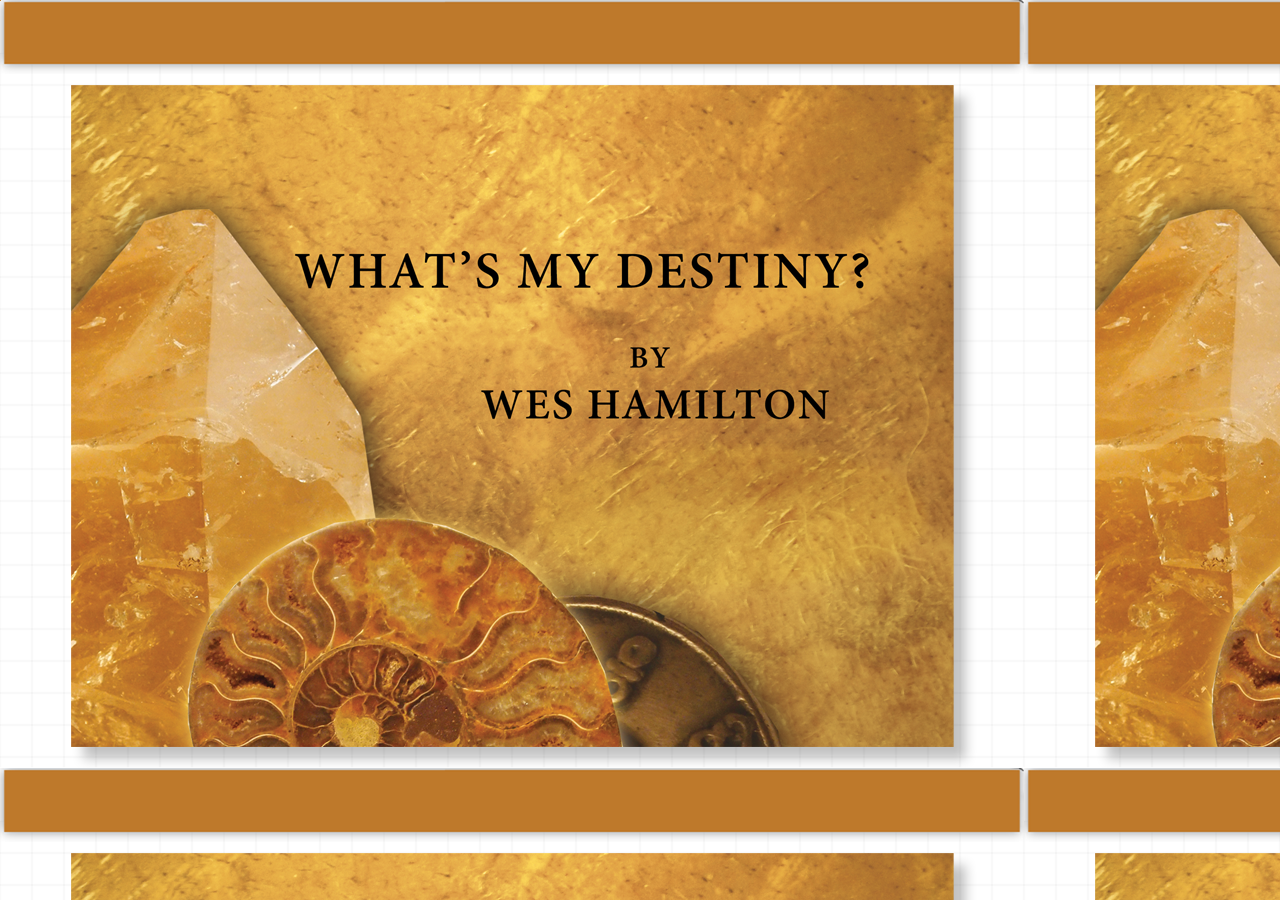
==== commit adcfb922: "27" ====
--- a/index.html
+++ b/index.html
@@ -2667,11 +2667,13 @@
   document.getElementById('aboutDiv').innerHTML=tutorialCode+closeCode;
   }
 function openSupport(){
-  
+  menus['system'].panes[0].selection=-1
   rui.closeMenu('system');
   var ref = window.open("https://www.whatsmydestiny.com/support/", "_system");
   }
 function openWebsite(){
+  menus['system'].panes[0].selection=-1
+  rui.close Menu('system');
   var ref = window.open("https://www.whatsmydestiny.com", "_system");
   }
 function emailWes(){
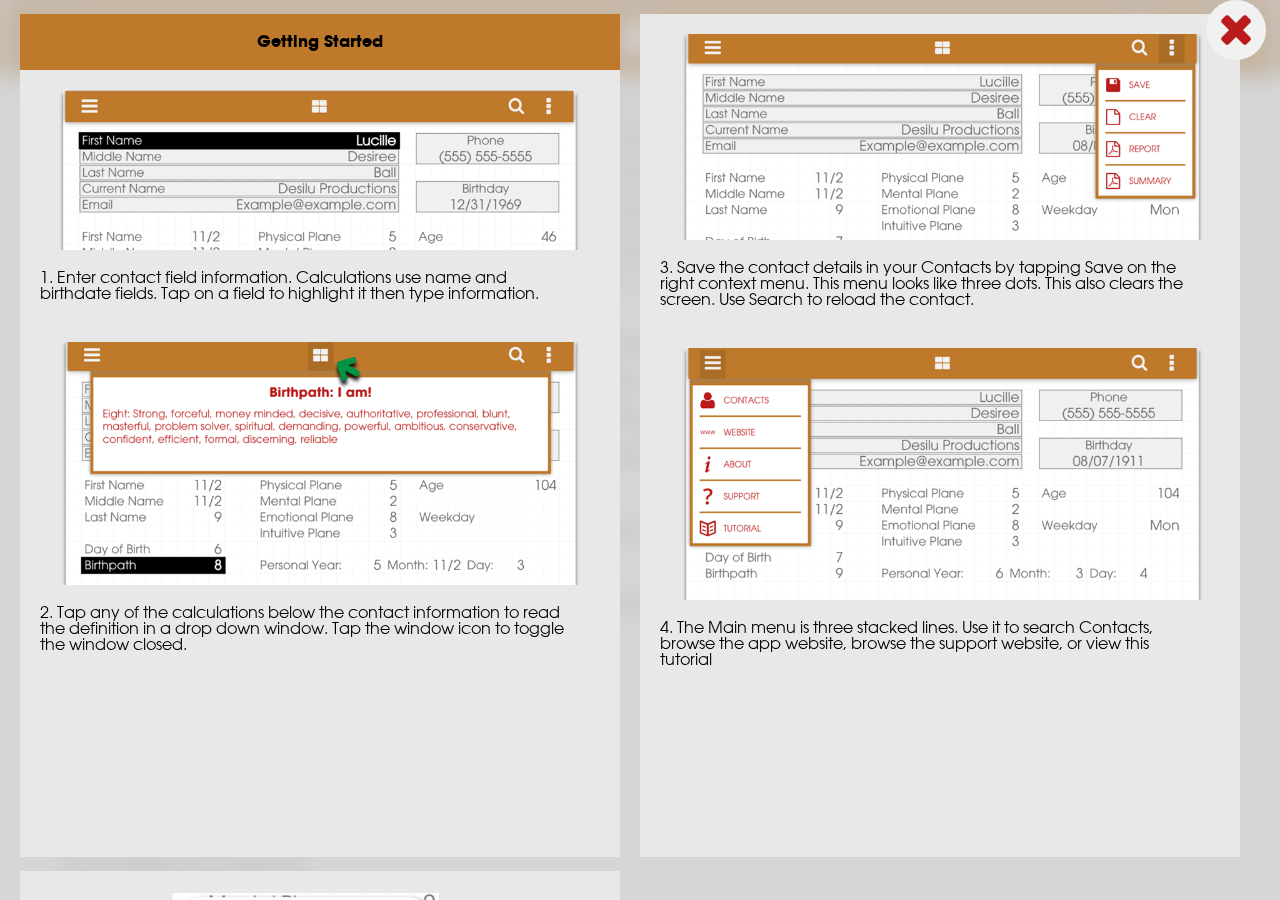
==== commit d638fe1d: "28" ====
--- a/index.html
+++ b/index.html
@@ -2673,7 +2673,7 @@
   }
 function openWebsite(){
   menus['system'].panes[0].selection=-1
-  rui.close Menu('system');
+  rui.closeMenu('system');
   var ref = window.open("https://www.whatsmydestiny.com", "_system");
   }
 function emailWes(){
